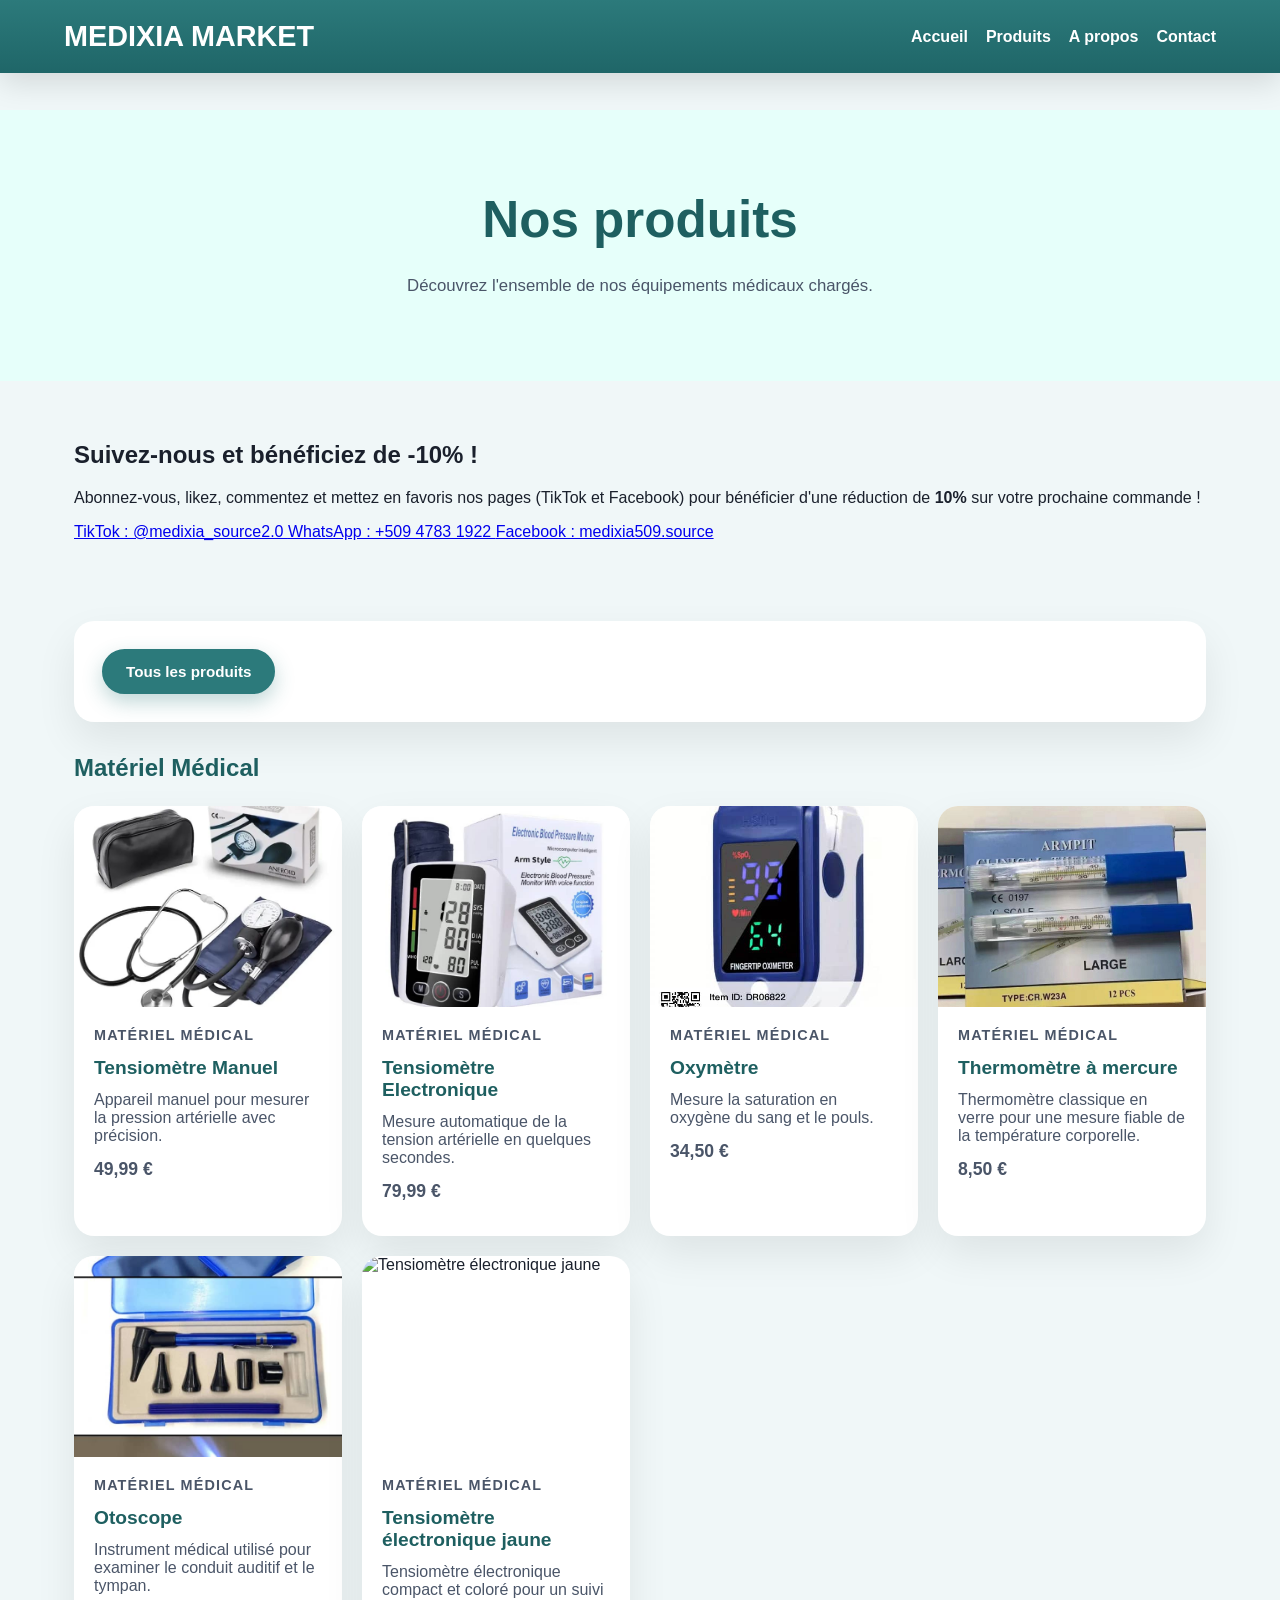
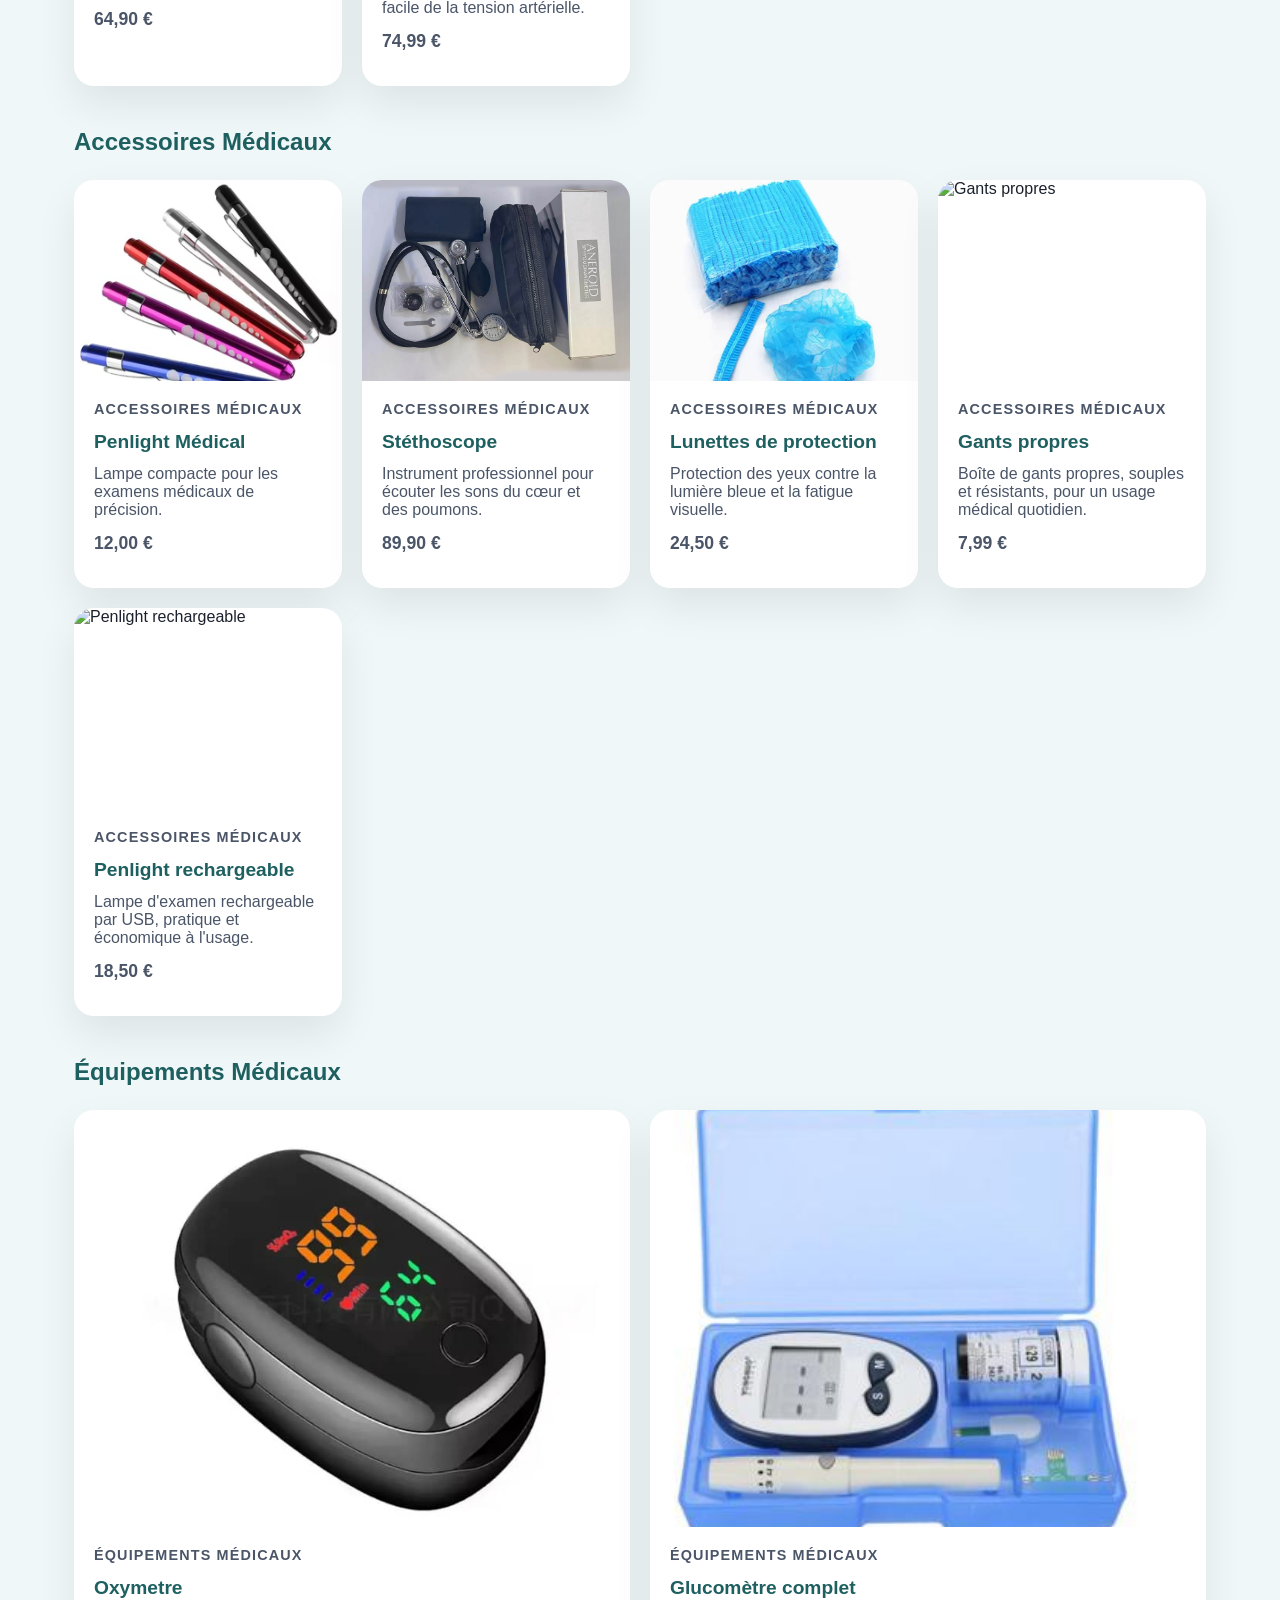
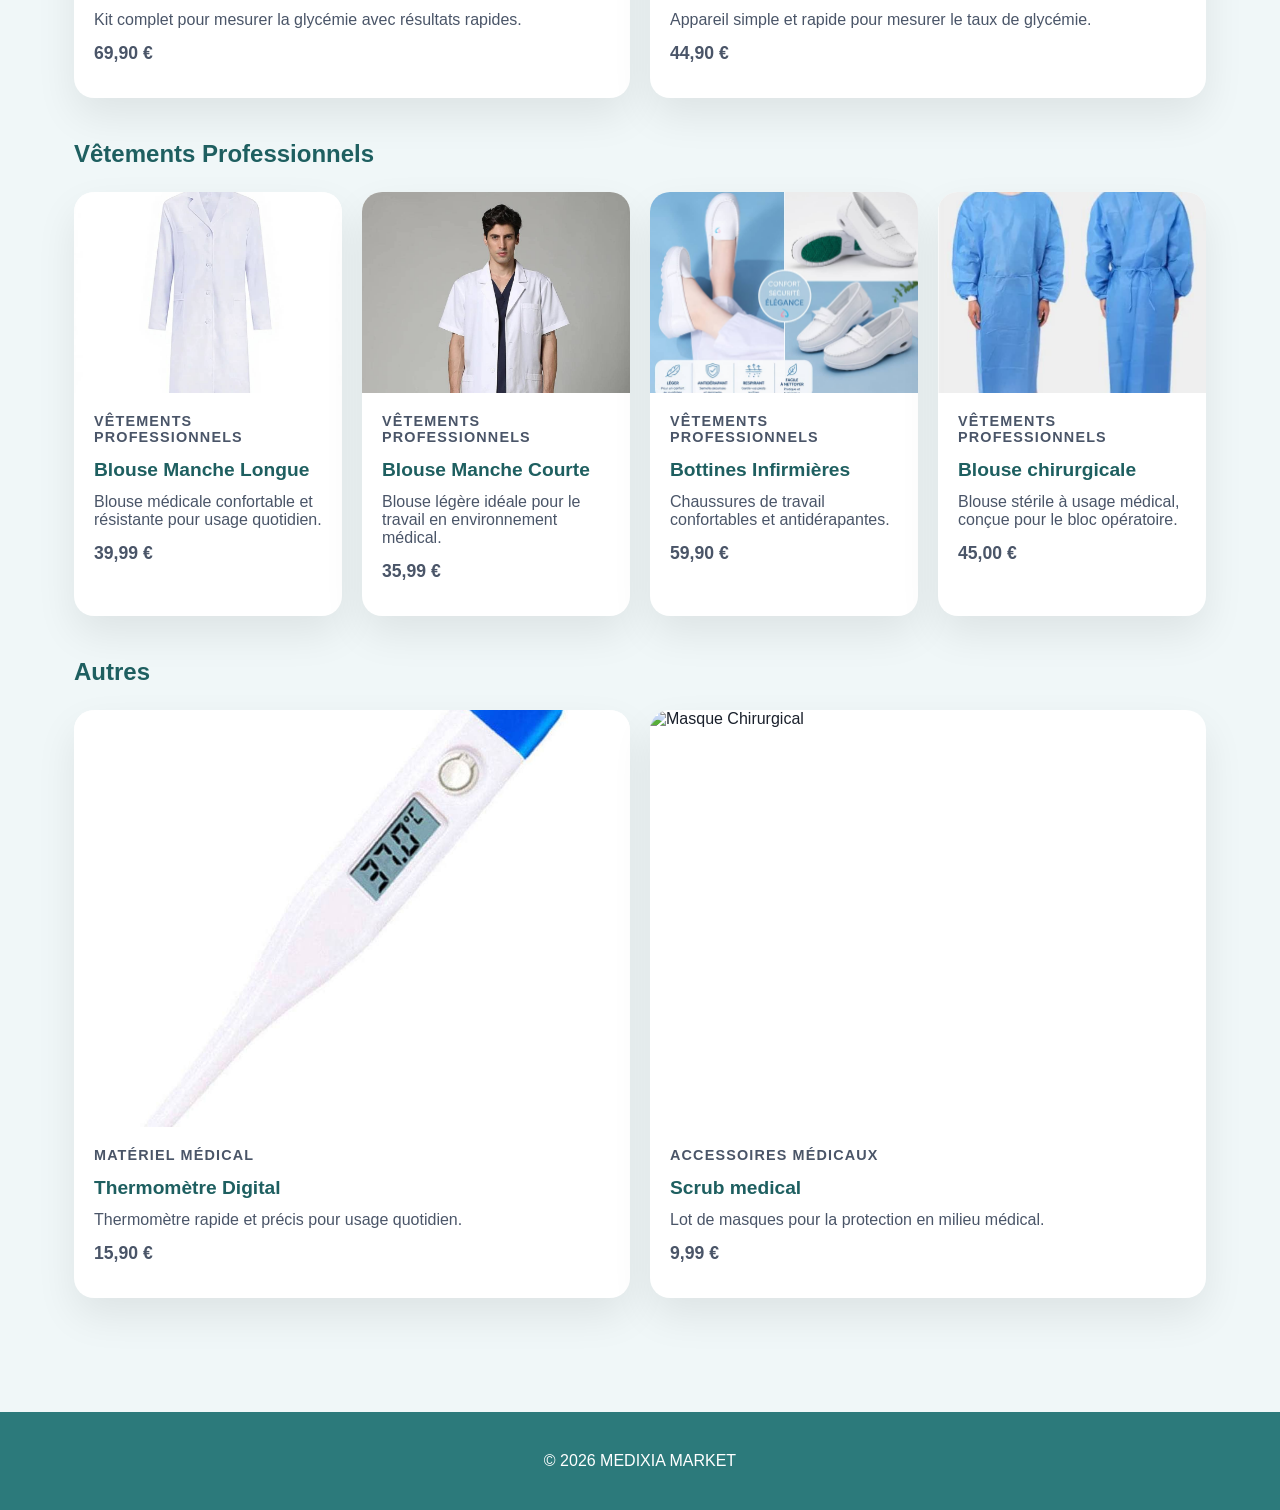
==== produits.html @ 41dcc606 "Update produits.html" ====
<!DOCTYPE html>
<html lang="fr">

<head>
    <meta charset="UTF-8">
    <meta name="viewport" content="width=device-width, initial-scale=1.0">
    <title>Produits - MEDIXIA MARKET</title>
    <meta name="description" content="Parcourez le catalogue de produits médicaux de MEDIXIA MARKET : équipements, accessoires et consommables pour professionnels de santé.">
    <meta name="keywords" content="produits médicaux, catalogue médical, équipement médical, accessoires médicaux, consommables médicaux">
    <meta name="author" content="MEDIXIA MARKET">
    <meta name="robots" content="index, follow">
    <link rel="stylesheet" href="style.css">
</head>

<body>
    <header>
        <div class="header-inner">
            <div>
                <h1>MEDIXIA MARKET</h1>
            </div>
            <button class="nav-toggle" aria-expanded="false" aria-label="Ouvrir le menu">☰</button>
            <nav class="nav-links">
                <a href="index.html">Accueil</a>
                <a href="produits.html">Produits</a>
                <a href="apropos.html">A propos</a>
                <a href="contact.html">Contact</a>
            </nav>
        </div>
    </header>

    <main>
        <section class="hero hero-small">
            <h1>Nos produits</h1>
            <p>Découvrez l'ensemble de nos équipements médicaux chargés.</p>
        </section>

        <!-- ===============================
             SECTION RÉSEAUX SOCIAUX / PROMO -10%
        =============================== -->
        <section class="container social-promo">
            <h2>Suivez-nous et bénéficiez de -10% !</h2>
            <p>
                Abonnez-vous, likez, commentez et mettez en favoris nos pages
                (TikTok et Facebook) pour bénéficier d'une réduction de <strong>10%</strong>
                sur votre prochaine commande !
            </p>
            <div class="social-links">
                <a href="https://www.tiktok.com/@medixia_source2.0" target="_blank" rel="noopener noreferrer">
                    TikTok : @medixia_source2.0
                </a>
                <a href="https://wa.me/50947831922" target="_blank" rel="noopener noreferrer">
                    WhatsApp : +509 4783 1922
                </a>
                <a href="https://www.facebook.com/medixia509.source" target="_blank" rel="noopener noreferrer">
                    Facebook : medixia509.source
                </a>
            </div>
        </section>

        <section class="container" id="catalogue">

            <div id="filter-container" class="filter-container">
                <div id="filter-buttons" class="filter-buttons">
                    <button class="filter-btn active" data-category="all">Tous les produits</button>
                </div>
            </div>

            <div id="products-container">

                <section class="product-section">
                    <h2>Matériel Médical</h2>
                    <div class="products">
                        <article class="card">
                            <img src="site0.jpg" alt="Tensiomètre Manuel">
                            <div class="product-meta">
                                <p class="category">Matériel Médical</p>
                                <h3>Tensiomètre Manuel</h3>
                                <p>Appareil manuel pour mesurer la pression artérielle avec précision.</p>
                                <p class="price">49,99 €</p>
                            </div>
                        </article>

                        <article class="card">
                            <img src="site10.jpg" alt="Tensiomètre Electronique">
                            <div class="product-meta">
                                <p class="category">Matériel Médical</p>
                                <h3>Tensiomètre Electronique</h3>
                                <p>Mesure automatique de la tension artérielle en quelques secondes.</p>
                                <p class="price">79,99 €</p>
                            </div>
                        </article>

                        <article class="card">
                            <img src="site2.jpg" alt="Oxymètre">
                            <div class="product-meta">
                                <p class="category">Matériel Médical</p>
                                <h3>Oxymètre</h3>
                                <p>Mesure la saturation en oxygène du sang et le pouls.</p>
                                <p class="price">34,50 €</p>
                            </div>
                        </article>

                        <article class="card">
                            <img src="sheriff2.jpg" alt="Thermomètre à mercure">
                            <div class="product-meta">
                                <p class="category">Matériel Médical</p>
                                <h3>Thermomètre à mercure</h3>
                                <p>Thermomètre classique en verre pour une mesure fiable de la température corporelle.</p>
                                <p class="price">8,50 €</p>
                            </div>
                        </article>

                        <article class="card">
                            <img src="site5.jpg" alt="Otoscope">
                            <div class="product-meta">
                                <p class="category">Matériel Médical</p>
                                <h3>Otoscope</h3>
                                <p>Instrument médical utilisé pour examiner le conduit auditif et le tympan.</p>
                                <p class="price">64,90 €</p>
                            </div>
                        </article>

                        <article class="card">
                            <img src="site27.jpg" alt="Tensiomètre électronique jaune">
                            <div class="product-meta">
                                <p class="category">Matériel Médical</p>
                                <h3>Tensiomètre électronique jaune</h3>
                                <p>Tensiomètre électronique compact et coloré pour un suivi facile de la tension artérielle.</p>
                                <p class="price">74,99 €</p>
                            </div>
                        </article>
                    </div>
                </section>

                <section class="product-section">
                    <h2>Accessoires Médicaux</h2>
                    <div class="products">
                        <article class="card">
                            <img src="site24.jpg" alt="Penlight Médical">
                            <div class="product-meta">
                                <p class="category">Accessoires Médicaux</p>
                                <h3>Penlight Médical</h3>
                                <p>Lampe compacte pour les examens médicaux de précision.</p>
                                <p class="price">12,00 €</p>
                            </div>
                        </article>

                        <article class="card">
                            <img src="site3.jpg" alt="Stéthoscope">
                            <div class="product-meta">
                                <p class="category">Accessoires Médicaux</p>
                                <h3>Stéthoscope</h3>
                                <p>Instrument professionnel pour écouter les sons du cœur et des poumons.</p>
                                <p class="price">89,90 €</p>
                            </div>
                        </article>

                        <article class="card">
                            <img src="site6.jpg" alt="Lunettes de protection">
                            <div class="product-meta">
                                <p class="category">Accessoires Médicaux</p>
                                <h3>Lunettes de protection</h3>
                                <p>Protection des yeux contre la lumière bleue et la fatigue visuelle.</p>
                                <p class="price">24,50 €</p>
                            </div>
                        </article>

                        <article class="card">
                            <img src="site28.jpg" alt="Gants propres">
                            <div class="product-meta">
                                <p class="category">Accessoires Médicaux</p>
                                <h3>Gants propres</h3>
                                <p>Boîte de gants propres, souples et résistants, pour un usage médical quotidien.</p>
                                <p class="price">7,99 €</p>
                            </div>
                        </article>

                        <article class="card">
                            <img src="site29.jpg" alt="Penlight rechargeable">
                            <div class="product-meta">
                                <p class="category">Accessoires Médicaux</p>
                                <h3>Penlight rechargeable</h3>
                                <p>Lampe d'examen rechargeable par USB, pratique et économique à l'usage.</p>
                                <p class="price">18,50 €</p>
                            </div>
                        </article>
                    </div>
                </section>

                <section class="product-section">
                    <h2>Équipements Médicaux</h2>
                    <div class="products">
                        <article class="card">
                            <img src="site12.jpg" alt="Glucomètre Complet">
                            <div class="product-meta">
                                <p class="category">Équipements Médicaux</p>
                                <h3>Oxymetre</h3>
                                <p>Kit complet pour mesurer la glycémie avec résultats rapides.</p>
                                <p class="price">69,90 €</p>
                            </div>
                        </article>

                        <article class="card">
                            <img src="site14.jpg" alt="Glucomètre">
                            <div class="product-meta">
                                <p class="category">Équipements Médicaux</p>
                                <h3>Glucomètre complet</h3>
                                <p>Appareil simple et rapide pour mesurer le taux de glycémie.</p>
                                <p class="price">44,90 €</p>
                            </div>
                        </article>
                    </div>
                </section>

                <section class="product-section">
                    <h2>Vêtements Professionnels</h2>
                    <div class="products">
                        <article class="card">
                            <img src="site19.jpg" alt="Blouse Manche Longue">
                            <div class="product-meta">
                                <p class="category">Vêtements Professionnels</p>
                                <h3>Blouse Manche Longue</h3>
                                <p>Blouse médicale confortable et résistante pour usage quotidien.</p>
                                <p class="price">39,99 €</p>
                            </div>
                        </article>

                        <article class="card">
                            <img src="site20.jpg" alt="Blouse Manche Courte">
                            <div class="product-meta">
                                <p class="category">Vêtements Professionnels</p>
                                <h3>Blouse Manche Courte</h3>
                                <p>Blouse légère idéale pour le travail en environnement médical.</p>
                                <p class="price">35,99 €</p>
                            </div>
                        </article>

                        <article class="card">
                            <img src="site21.jpg" alt="Bottines Infirmières">
                            <div class="product-meta">
                                <p class="category">Vêtements Professionnels</p>
                                <h3>Bottines Infirmières</h3>
                                <p>Chaussures de travail confortables et antidérapantes.</p>
                                <p class="price">59,90 €</p>
                            </div>
                        </article>

                        <article class="card">
                            <img src="site9.jpg" alt="Blouse chirurgicale">
                            <div class="product-meta">
                                <p class="category">Vêtements Professionnels</p>
                                <h3>Blouse chirurgicale</h3>
                                <p>Blouse stérile à usage médical, conçue pour le bloc opératoire.</p>
                                <p class="price">45,00 €</p>
                            </div>
                        </article>
                    </div>
                </section>

                <section class="product-section">
                    <h2>Autres</h2>
                    <div class="products">
                        <article class="card">
                            <img src="site22.jpg" alt="Thermomètre Digital">
                            <div class="product-meta">
                                <p class="category">Matériel Médical</p>
                                <h3>Thermomètre Digital</h3>
                                <p>Thermomètre rapide et précis pour usage quotidien.</p>
                                <p class="price">15,90 €</p>
                            </div>
                        </article>

                        <article class="card">
                            <img src="" alt="Masque Chirurgical">
                            <div class="product-meta">
                                <p class="category">Accessoires Médicaux</p>
                                <h3>Scrub medical</h3>
                                <p>Lot de masques pour la protection en milieu médical.</p>
                                <p class="price">9,99 €</p>
                            </div>
                        </article>
                    </div>
                </section>

            </div>
        </section>
    </main>

    <footer>
        <p>© 2026 MEDIXIA MARKET</p>
    </footer>

    <script>
        document.addEventListener("DOMContentLoaded", function () {

            // ===============================
            // EFFET D'APPARITION AU SCROLL
            // ===============================
            function appearOnScroll() {
                const sections = document.querySelectorAll("section, .container");
                const windowBottom = window.innerHeight + window.scrollY;
                sections.forEach(sec => {
                    sec.style.opacity = 0;
                    sec.style.transition = "opacity 1s ease-out, transform 1s ease-out";
                    sec.style.transform = "translateY(30px)";
                    if (windowBottom > sec.offsetTop + 50) {
                        sec.style.opacity = 1;
                        sec.style.transform = "translateY(0)";
                    }
                });
            }
            window.addEventListener("scroll", appearOnScroll);
            appearOnScroll();

            // ===============================
            // MENU MOBILE
            // ===============================
            const navToggle = document.querySelector(".nav-toggle");
            const navLinks = document.querySelector(".nav-links");
            if (navToggle && navLinks) {
                navToggle.addEventListener("click", function () {
                    const isOpen = navLinks.classList.toggle("open");
                    navToggle.setAttribute("aria-expanded", isOpen.toString());
                });

                navLinks.querySelectorAll("a").forEach(link => {
                    link.addEventListener("click", () => {
                        navLinks.classList.remove("open");
                        navToggle.setAttribute("aria-expanded", "false");
                    });
                });
            }

            // ===============================
            // ANIMATION DES CARTES
            // ===============================
            document.querySelectorAll(".card").forEach(card => {
                card.style.transition = "transform 0.3s, box-shadow 0.3s";
                card.addEventListener("mouseover", () => {
                    card.style.transform = "scale(1.07)";
                    card.style.boxShadow = "0 8px 20px rgba(0,0,0,0.3)";
                });
                card.addEventListener("mouseout", () => {
                    card.style.transform = "scale(1)";
                    card.style.boxShadow = "0 2px 8px rgba(0,0,0,0.1)";
                });
            });

            // ===============================
            // BOUTON HAUT DE PAGE
            // ===============================
            const btnTop = document.createElement("button");
            btnTop.className = "back-to-top";
            btnTop.setAttribute("aria-label", "Remonter en haut");
            btnTop.innerHTML = "↑";
            document.body.appendChild(btnTop);

            window.addEventListener("scroll", () => {
                btnTop.classList.toggle("show", window.scrollY > 200);
            });

            btnTop.addEventListener("click", () => {
                window.scrollTo({ top: 0, behavior: "smooth" });
            });
        });
    </script>
</body>

</html>
---- style.css ----
﻿:root {
    --bg: #f0f7f8;
    --surface: #ffffff;
    --primary: #2c7a7b;
    --primary-dark: #1e5f60;
    --accent: #38b2ac;
    --text: #1a202c;
    --muted: #4a5568;
    --radius: 20px;
    --shadow: 0 18px 40px rgba(0, 0, 0, 0.08);
}

* {
    box-sizing: border-box;
}

html {
    scroll-behavior: smooth;
}

body {
    margin: 0;
    font-family: Inter, "Segoe UI", sans-serif;
    background: var(--bg);
    color: var(--text);
}

header {
    position: fixed;
    top: 0;
    left: 0;
    right: 0;
    z-index: 1000;
    background: linear-gradient(180deg, var(--primary), #1f6668);
    color: white;
    box-shadow: 0 10px 30px rgba(0, 0, 0, 0.12);
}

body {
    margin: 0;
    font-family: Inter, "Segoe UI", sans-serif;
    background: var(--bg);
    color: var(--text);
    padding-top: 110px;
}

.header-inner {
    max-width: 1200px;
    margin: 0 auto;
    padding: 20px 24px;
    display: flex;
    align-items: center;
    justify-content: space-between;
    gap: 20px;
    flex-wrap: wrap;
    position: relative;
}

header h1 {
    margin: 0;
    font-size: 1.8rem;
}

.site-tagline {
    margin: 8px 0 0;
    font-size: 0.95rem;
    color: rgba(255, 255, 255, 0.85);
}

.nav-toggle {
    display: none;
    background: rgba(255, 255, 255, 0.16);
    border: 1px solid rgba(255, 255, 255, 0.4);
    color: white;
    padding: 10px 14px;
    border-radius: 12px;
    cursor: pointer;
    font-size: 1rem;
}

.nav-links {
    display: flex;
    gap: 18px;
    align-items: center;
    flex-wrap: wrap;
}

.nav-links a {
    color: white;
    text-decoration: none;
    font-weight: 600;
    transition: color 0.3s, transform 0.2s;
}

.nav-links a:hover {
    color: #a7f3d0;
    transform: scale(1.04);
}

.hero,
.hero-small {
    background: #e6fffa;
    padding: 80px 24px;
    text-align: center;
}

.hero h1,
.hero-small h1 {
    margin: 0;
    font-size: clamp(2rem, 4vw, 3.5rem);
    color: var(--primary-dark);
}

.hero p,
.hero-small p {
    max-width: 760px;
    margin: 22px auto 0;
    color: var(--muted);
    font-size: 1.05rem;
    line-height: 1.8;
}

.btn,
.btn-submit {
    display: inline-block;
    margin-top: 24px;
    padding: 14px 30px;
    background: var(--accent);
    color: white;
    text-decoration: none;
    border-radius: 999px;
    font-weight: 700;
    transition: background 0.3s, transform 0.2s;
    border: none;
    cursor: pointer;
}

.btn:hover,
.btn-submit:hover {
    background: #319795;
    transform: translateY(-1px);
}

.container {
    padding: 40px 24px;
    max-width: 1180px;
    margin: 0 auto;
}

.features,
.info-grid,
.about-grid,
.contact-grid {
    display: grid;
    gap: 24px;
}

.features,
.info-grid,
.about-grid {
    grid-template-columns: repeat(auto-fit, minmax(240px, 1fr));
}

.contact-grid {
    grid-template-columns: 1.2fr 1fr;
}

.feature,
.info-card,
.about-card,
.contact-info,
form {
    background: var(--surface);
    border-radius: var(--radius);
    padding: 28px;
    box-shadow: var(--shadow);
}

.feature h2,
.info-card h2,
.about-card h3,
.contact-info h2 {
    margin-top: 0;
    color: var(--primary-dark);
}

.feature p,
.info-card p,
.about-card p,
.contact-info p {
    color: var(--muted);
    line-height: 1.8;
}

.products {
    display: grid;
    grid-template-columns: repeat(auto-fit, minmax(240px, 1fr));
    gap: 20px;
}

.card {
    background: var(--surface);
    border-radius: var(--radius);
    overflow: hidden;
    box-shadow: var(--shadow);
    transition: transform 0.25s ease, box-shadow 0.25s ease;
    display: flex;
    flex-direction: column;
}

.card:hover {
    transform: translateY(-4px);
    box-shadow: 0 20px 45px rgba(0, 0, 0, 0.12);
}

.card img {
    width: 100%;
    aspect-ratio: 4 / 3;
    object-fit: cover;
}

.product-meta {
    padding: 20px;
    display: flex;
    flex-direction: column;
}

.category {
    font-size: 0.9rem;
    font-weight: 700;
    text-transform: uppercase;
    letter-spacing: 0.08em;
    color: var(--accent);
    margin-bottom: 10px;
}

.product-meta h3 {
    margin: 0 0 12px;
    color: var(--primary-dark);
    font-size: 1.2rem;
}

.product-meta p {
    margin: 0 0 14px;
    color: var(--muted);
}

.price {
    margin-top: auto;
    color: #1f5f67;
    font-weight: 800;
    font-size: 1.1rem;
}

.product-section {
    margin-bottom: 42px;
}

.product-section h2 {
    margin-bottom: 24px;
    color: var(--primary-dark);
}

.filter-container {
    background: var(--surface);
    border-radius: var(--radius);
    padding: 28px;
    margin-bottom: 32px;
    box-shadow: var(--shadow);
}

.filter-container h2 {
    margin: 0 0 20px;
    color: var(--primary-dark);
    font-size: 1.2rem;
}

.filter-buttons {
    display: flex;
    gap: 12px;
    flex-wrap: wrap;
}

.filter-btn {
    padding: 12px 22px;
    background: #f0f7f8;
    color: var(--primary);
    border: 2px solid var(--primary);
    border-radius: 999px;
    font-weight: 600;
    cursor: pointer;
    transition: all 0.3s ease;
    font-size: 0.95rem;
}

.filter-btn:hover {
    background: var(--primary);
    color: white;
    transform: translateY(-2px);
    box-shadow: 0 6px 12px rgba(44, 122, 123, 0.2);
}

.filter-btn.active {
    background: var(--primary);
    color: white;
    box-shadow: 0 8px 20px rgba(44, 122, 123, 0.3);
}

.no-results {
    text-align: center;
    color: var(--muted);
    font-weight: 700;
    padding: 40px 20px;
    font-size: 1.1rem;
}

footer {
    background: var(--primary);
    color: white;
    text-align: center;
    padding: 24px 24px;
    margin-top: 32px;
}

label {
    display: block;
    margin-top: 18px;
    font-weight: 700;
    color: var(--text);
}

input,
textarea {
    width: 100%;
    padding: 14px 16px;
    margin-top: 8px;
    border: 1px solid #cbd5e0;
    border-radius: 14px;
    background: #fff;
    font: inherit;
    resize: vertical;
}

input:focus,
textarea:focus {
    border-color: var(--accent);
    box-shadow: 0 0 0 4px rgba(56, 178, 172, 0.14);
    outline: none;
}

.loading,
.error {
    text-align: center;
    color: var(--muted);
    font-weight: 700;
}

.back-to-top {
    position: fixed;
    bottom: 24px;
    right: 24px;
    width: 52px;
    height: 52px;
    border: none;
    border-radius: 50%;
    background: var(--accent);
    color: white;
    font-size: 1.4rem;
    cursor: pointer;
    box-shadow: 0 18px 32px rgba(0, 0, 0, 0.2);
    opacity: 0;
    pointer-events: none;
    transform: translateY(12px);
    transition: opacity 0.25s ease, transform 0.25s ease, background 0.25s ease;
    display: grid;
    place-items: center;
    z-index: 1100;
}

.back-to-top.show {
    opacity: 1;
    pointer-events: auto;
    transform: translateY(0);
}

.back-to-top:hover {
    background: #319795;
    transform: translateY(-2px);
}

@media (max-width: 900px) {
    .header-inner {
        padding: 20px 18px;
    }

    .hero,
    .hero-small {
        padding: 60px 18px;
    }

    .container {
        padding: 32px 18px;
    }

    .contact-grid {
        grid-template-columns: 1fr;
    }
}

@media (max-width: 720px) {
    .nav-toggle {
        display: flex;
    }

    .nav-links {
        position: absolute;
        top: 100%;
        left: 0;
        width: 100%;
        background: var(--primary);
        flex-direction: column;
        align-items: flex-start;
        gap: 0;
        overflow: hidden;
        max-height: 0;
        transition: max-height 0.3s ease;
    }

    .nav-links.open {
        max-height: 260px;
    }

    .nav-links a {
        width: 100%;
        padding: 14px 20px;
        border-top: 1px solid rgba(255, 255, 255, 0.12);
    }

    .products {
        grid-template-columns: repeat(auto-fit, minmax(220px, 1fr));
    }

    .filter-buttons {
        gap: 10px;
    }

    .filter-btn {
        padding: 10px 18px;
        font-size: 0.9rem;
    }
}

@media (max-width: 520px) {
    header h1 {
        font-size: 1.5rem;
    }

    .hero h1,
    .hero-small h1 {
        font-size: 2rem;
    }

    .hero p,
    .hero-small p {
        font-size: 1rem;
    }

    .header-inner {
        padding: 18px 16px;
    }

    .container {
        padding: 24px 16px;
    }

    .nav-links.open {
        max-height: 320px;
    }
}
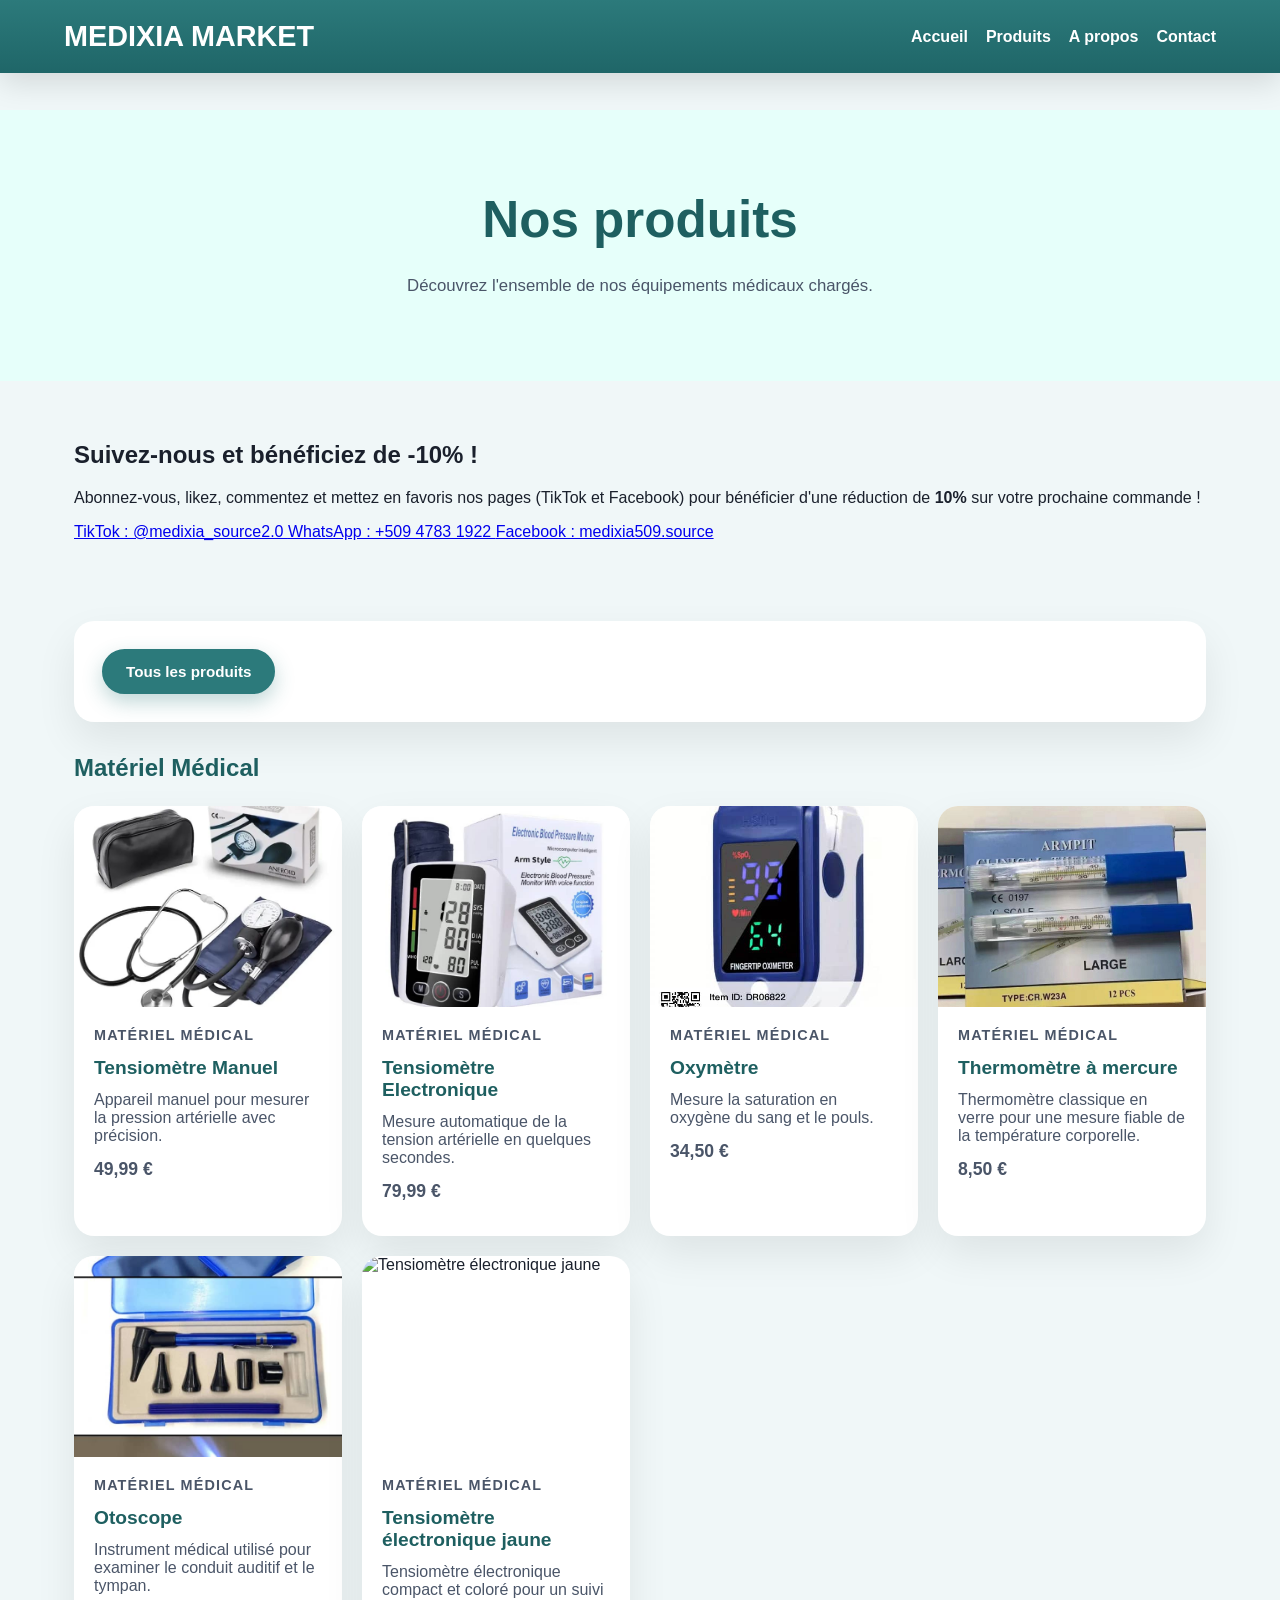
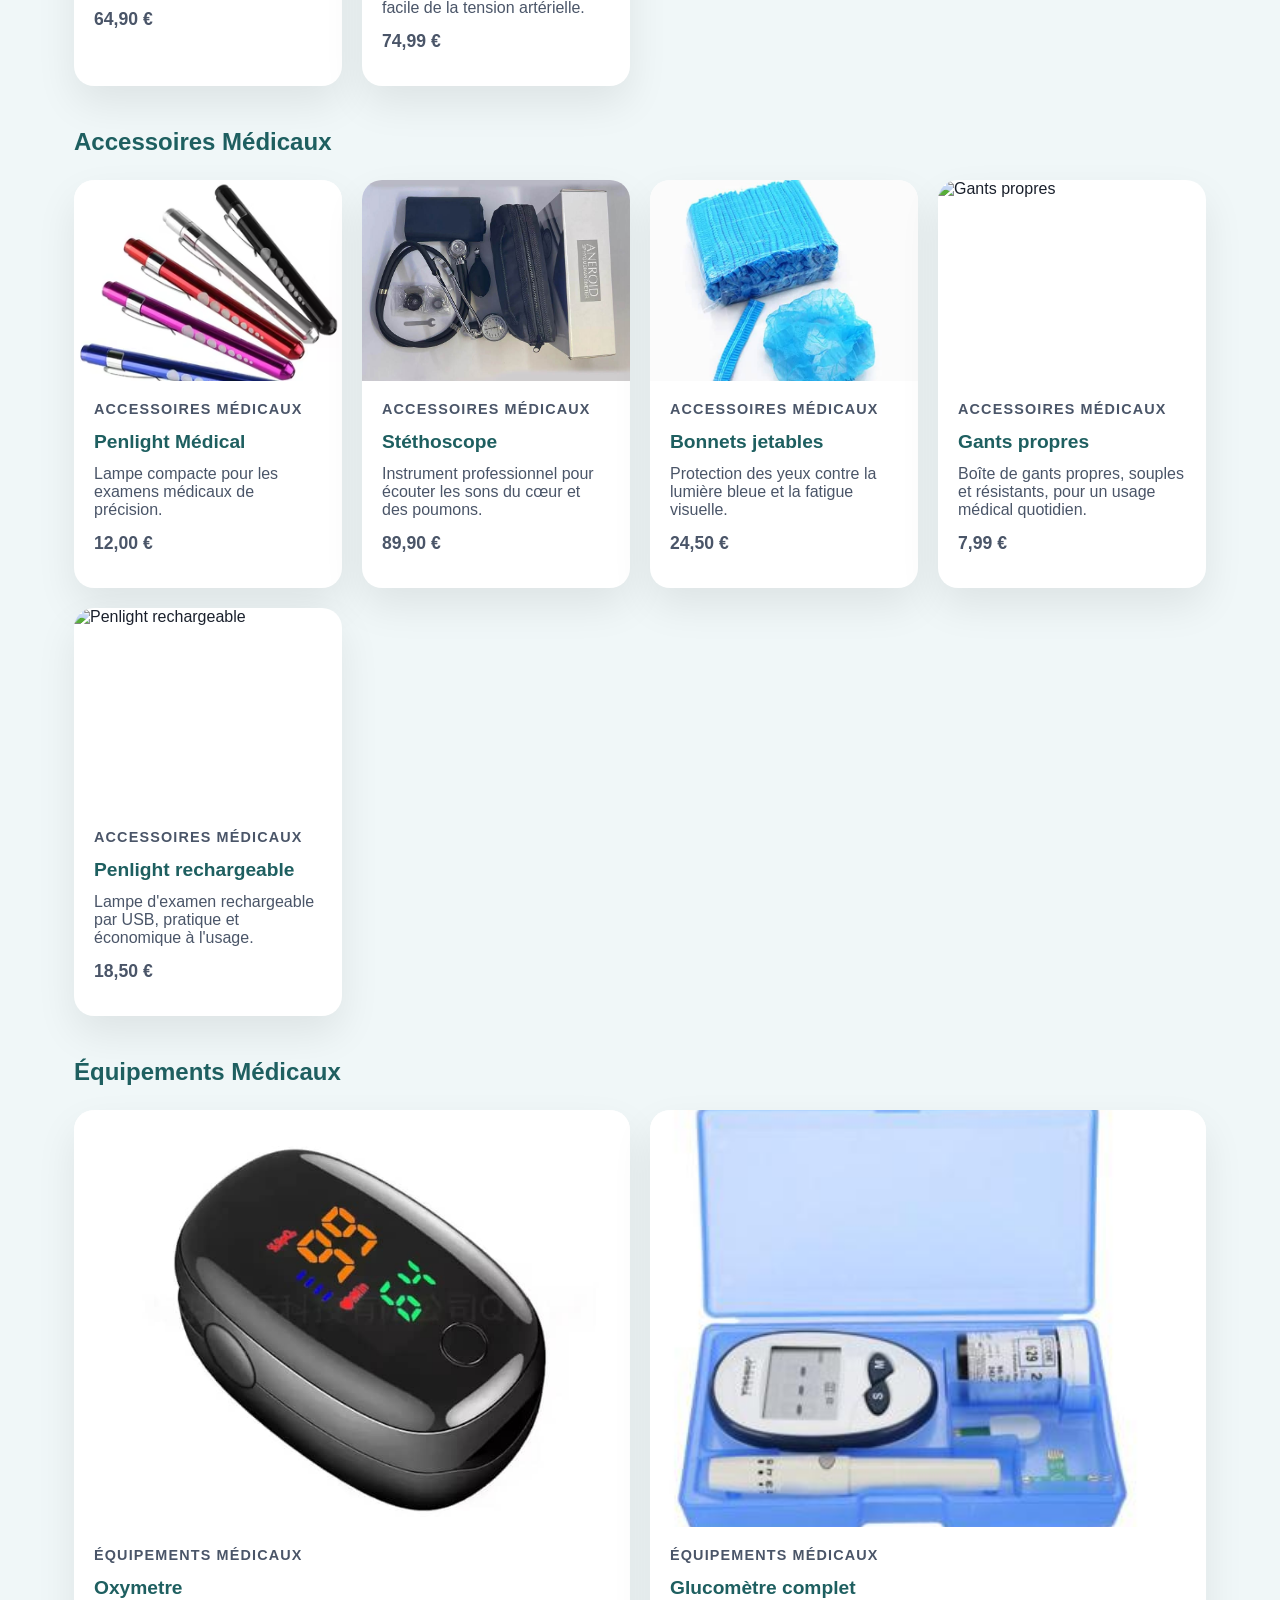
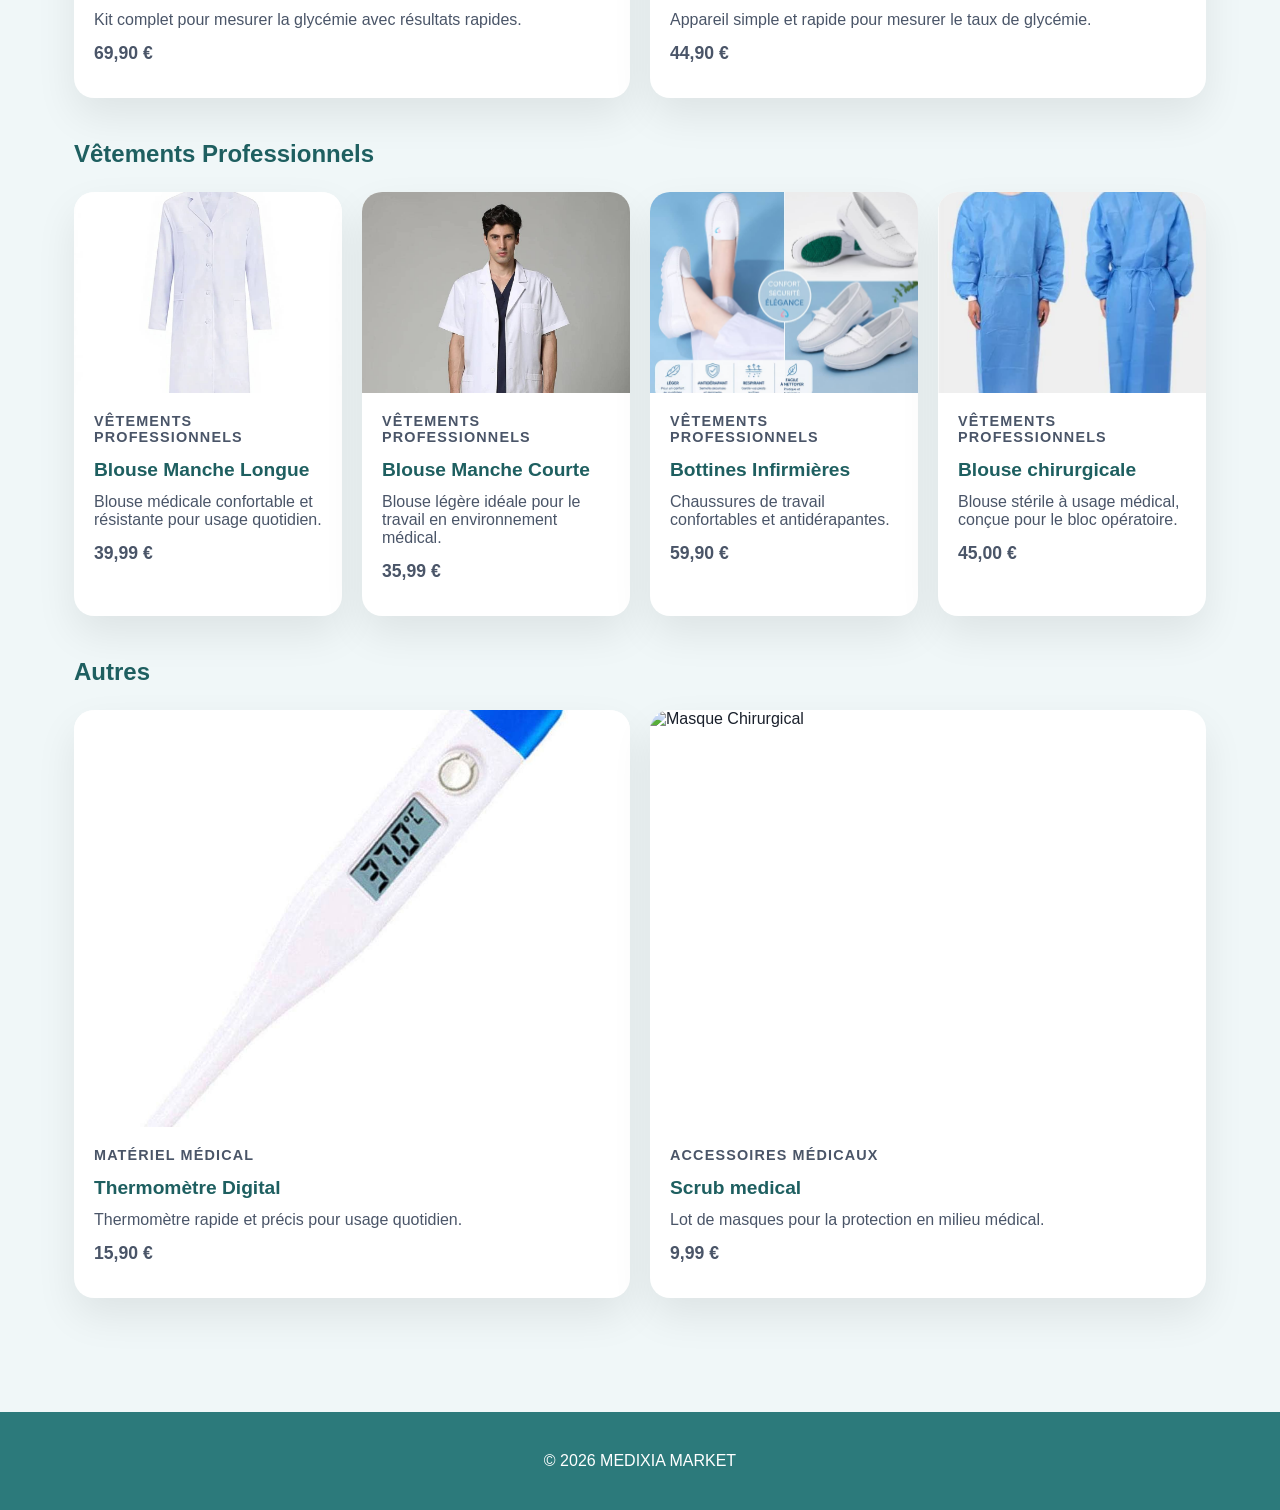
==== commit 369a58f6: "Change product name from 'Lunettes de protection' to 'Bonnets jetables'" ====
--- a/produits.html
+++ b/produits.html
@@ -159,7 +159,7 @@
                             <img src="site6.jpg" alt="Lunettes de protection">
                             <div class="product-meta">
                                 <p class="category">Accessoires Médicaux</p>
-                                <h3>Lunettes de protection</h3>
+                                <h3>Bonnets jetables</h3>
                                 <p>Protection des yeux contre la lumière bleue et la fatigue visuelle.</p>
                                 <p class="price">24,50 €</p>
                             </div>
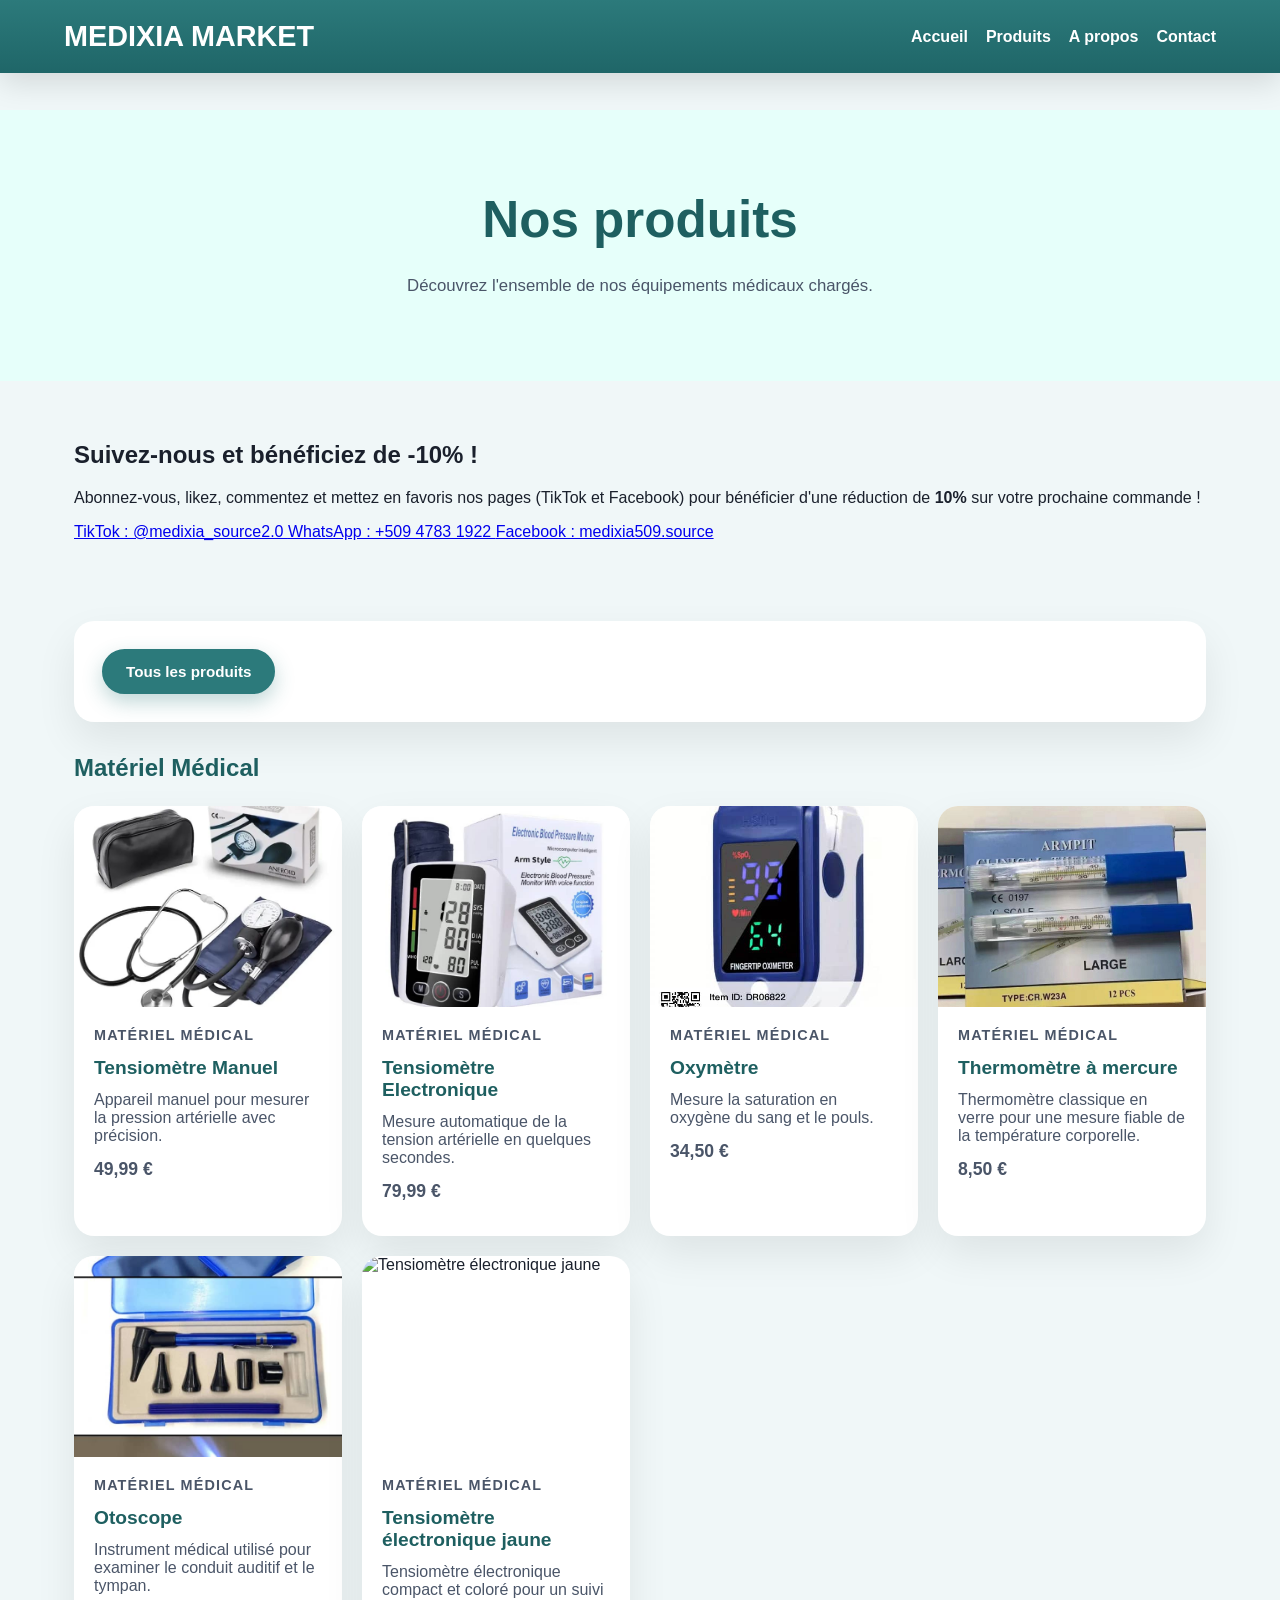
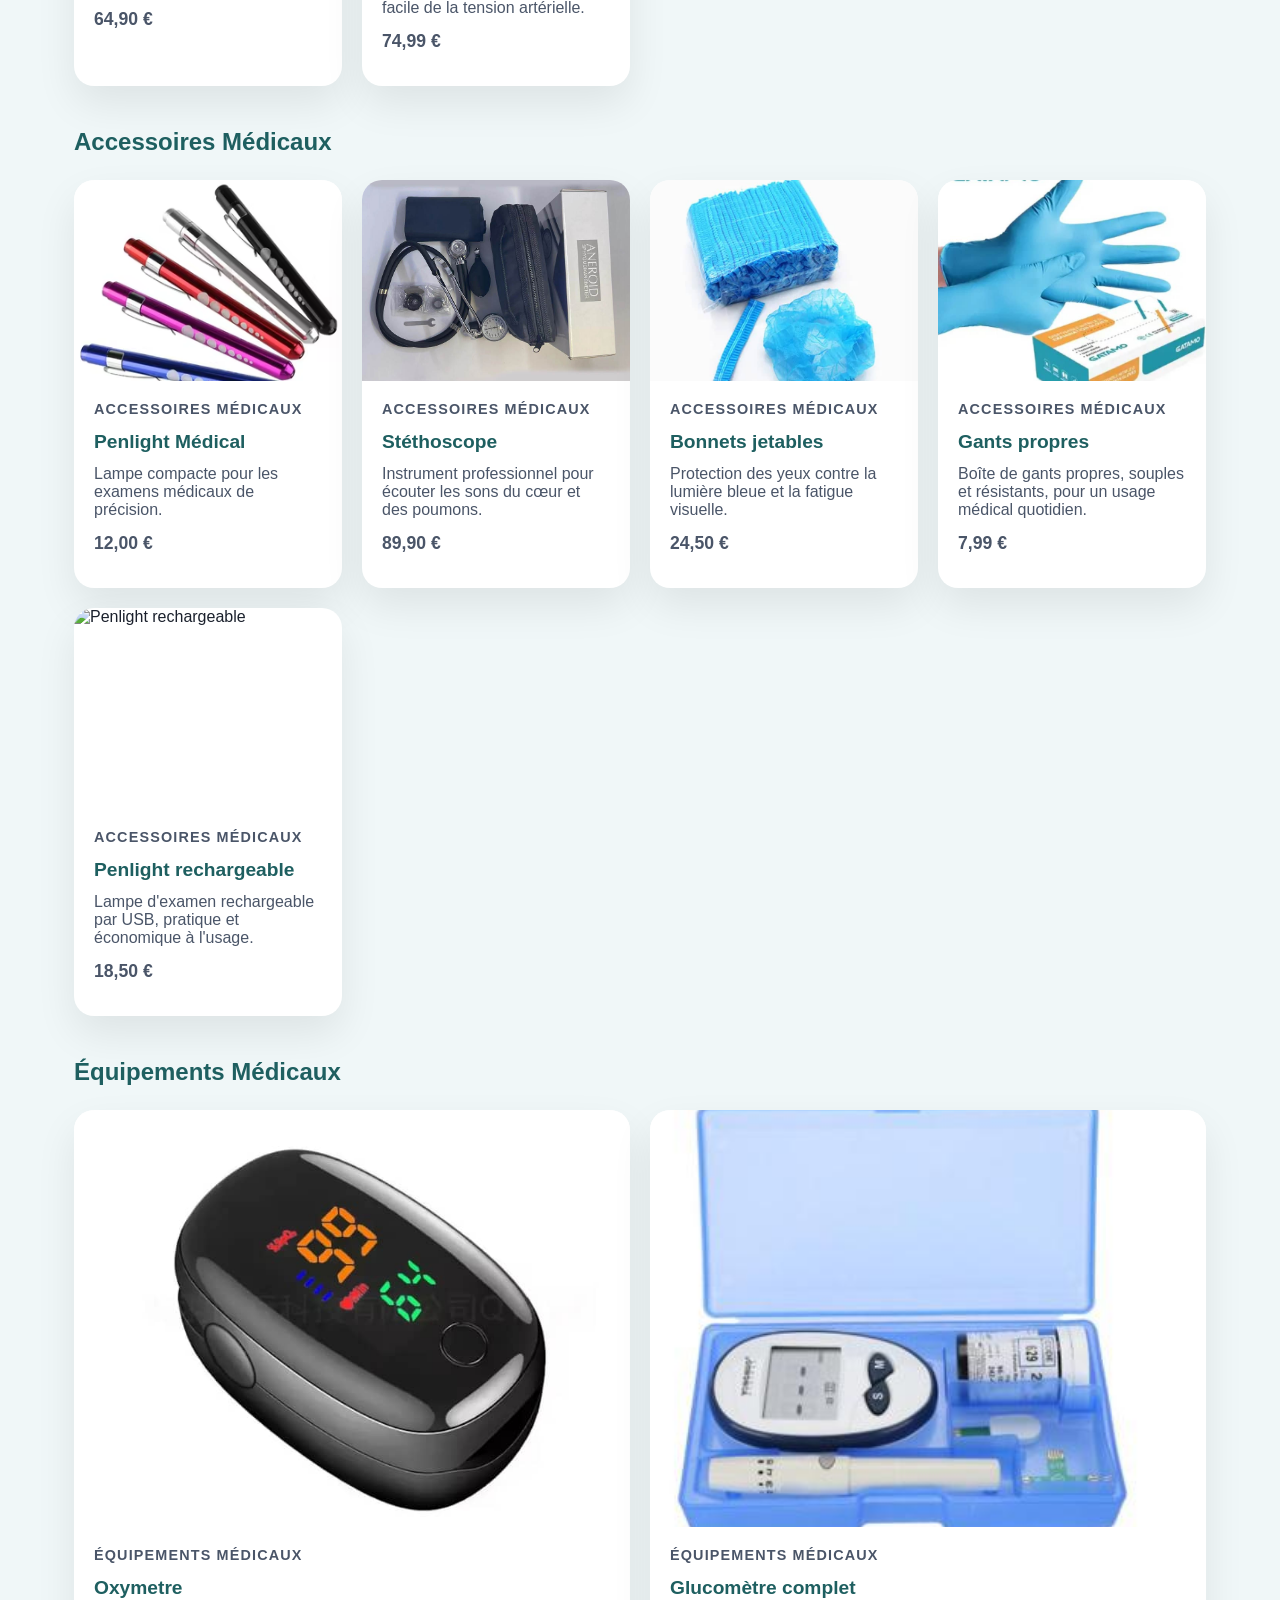
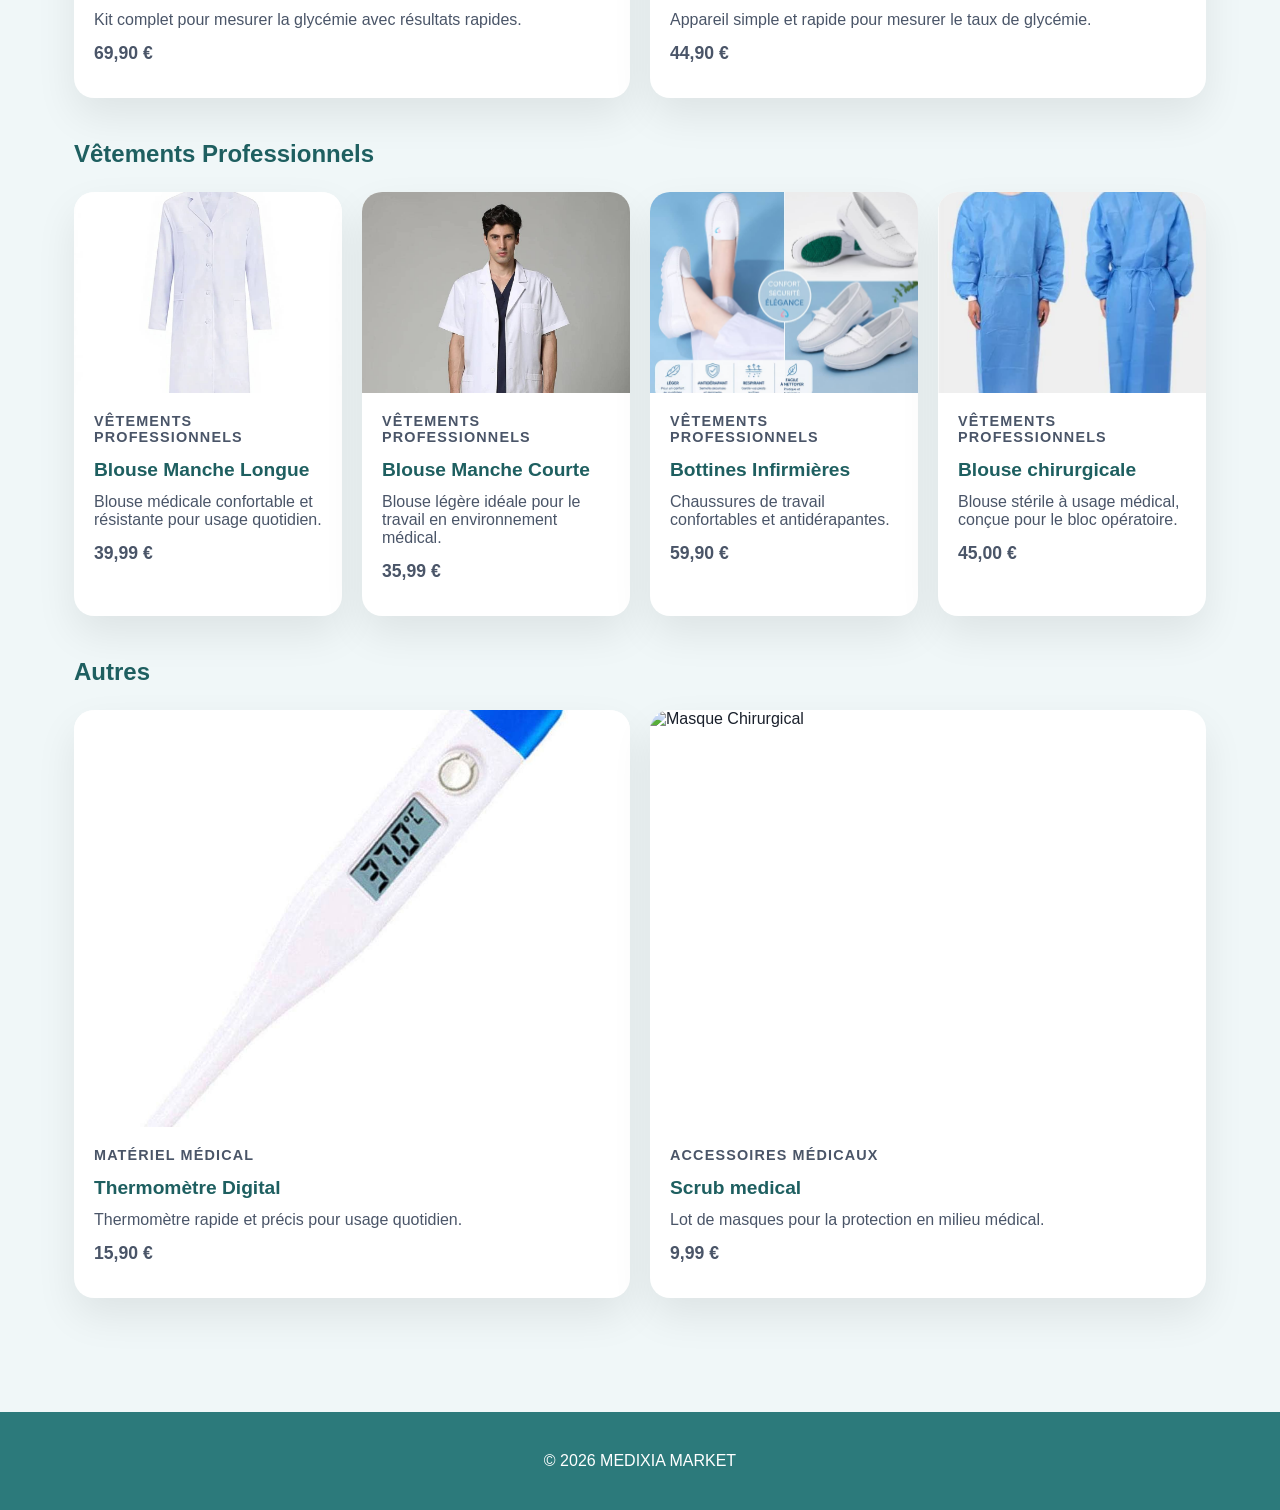
==== commit 62ba769e: "Update image source for Gants propres" ====
--- a/produits.html
+++ b/produits.html
@@ -166,7 +166,7 @@
                         </article>
 
                         <article class="card">
-                            <img src="site28.jpg" alt="Gants propres">
+                            <img src="site1.jpg" alt="Gants propres">
                             <div class="product-meta">
                                 <p class="category">Accessoires Médicaux</p>
                                 <h3>Gants propres</h3>
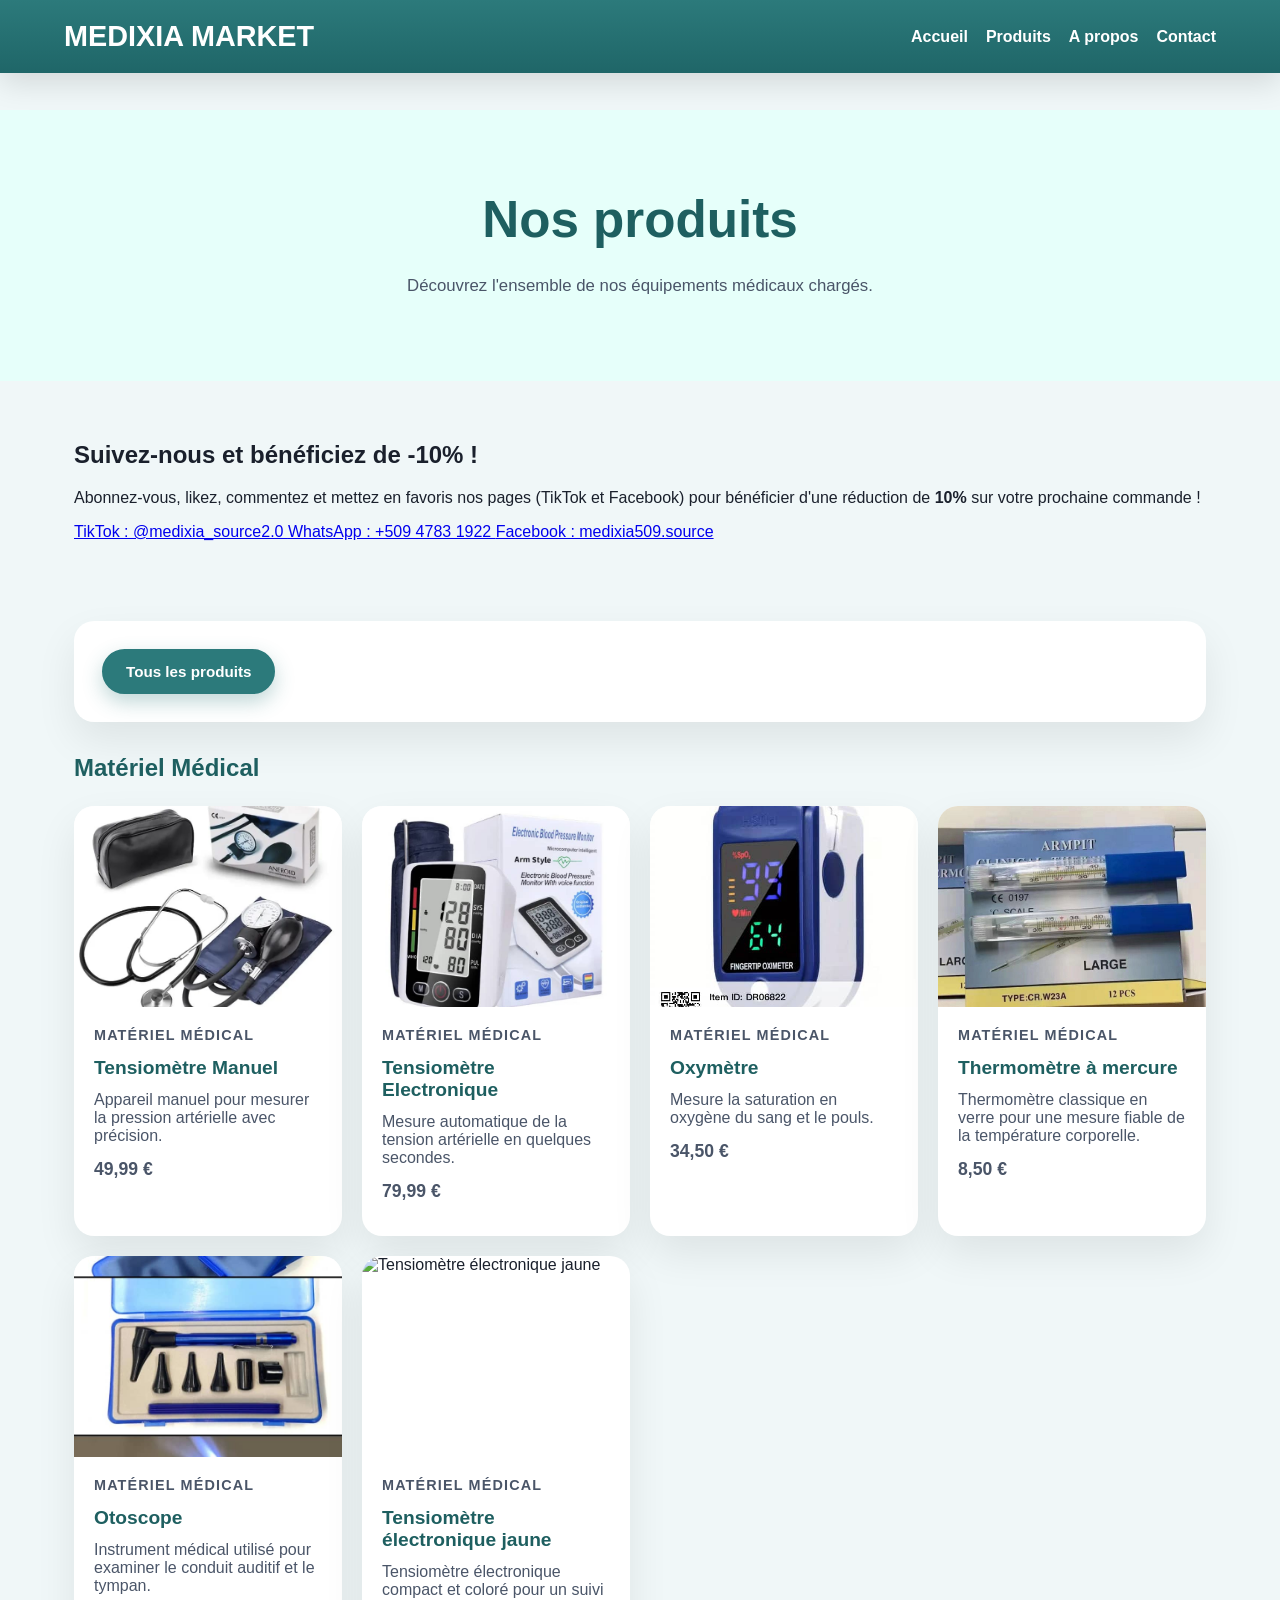
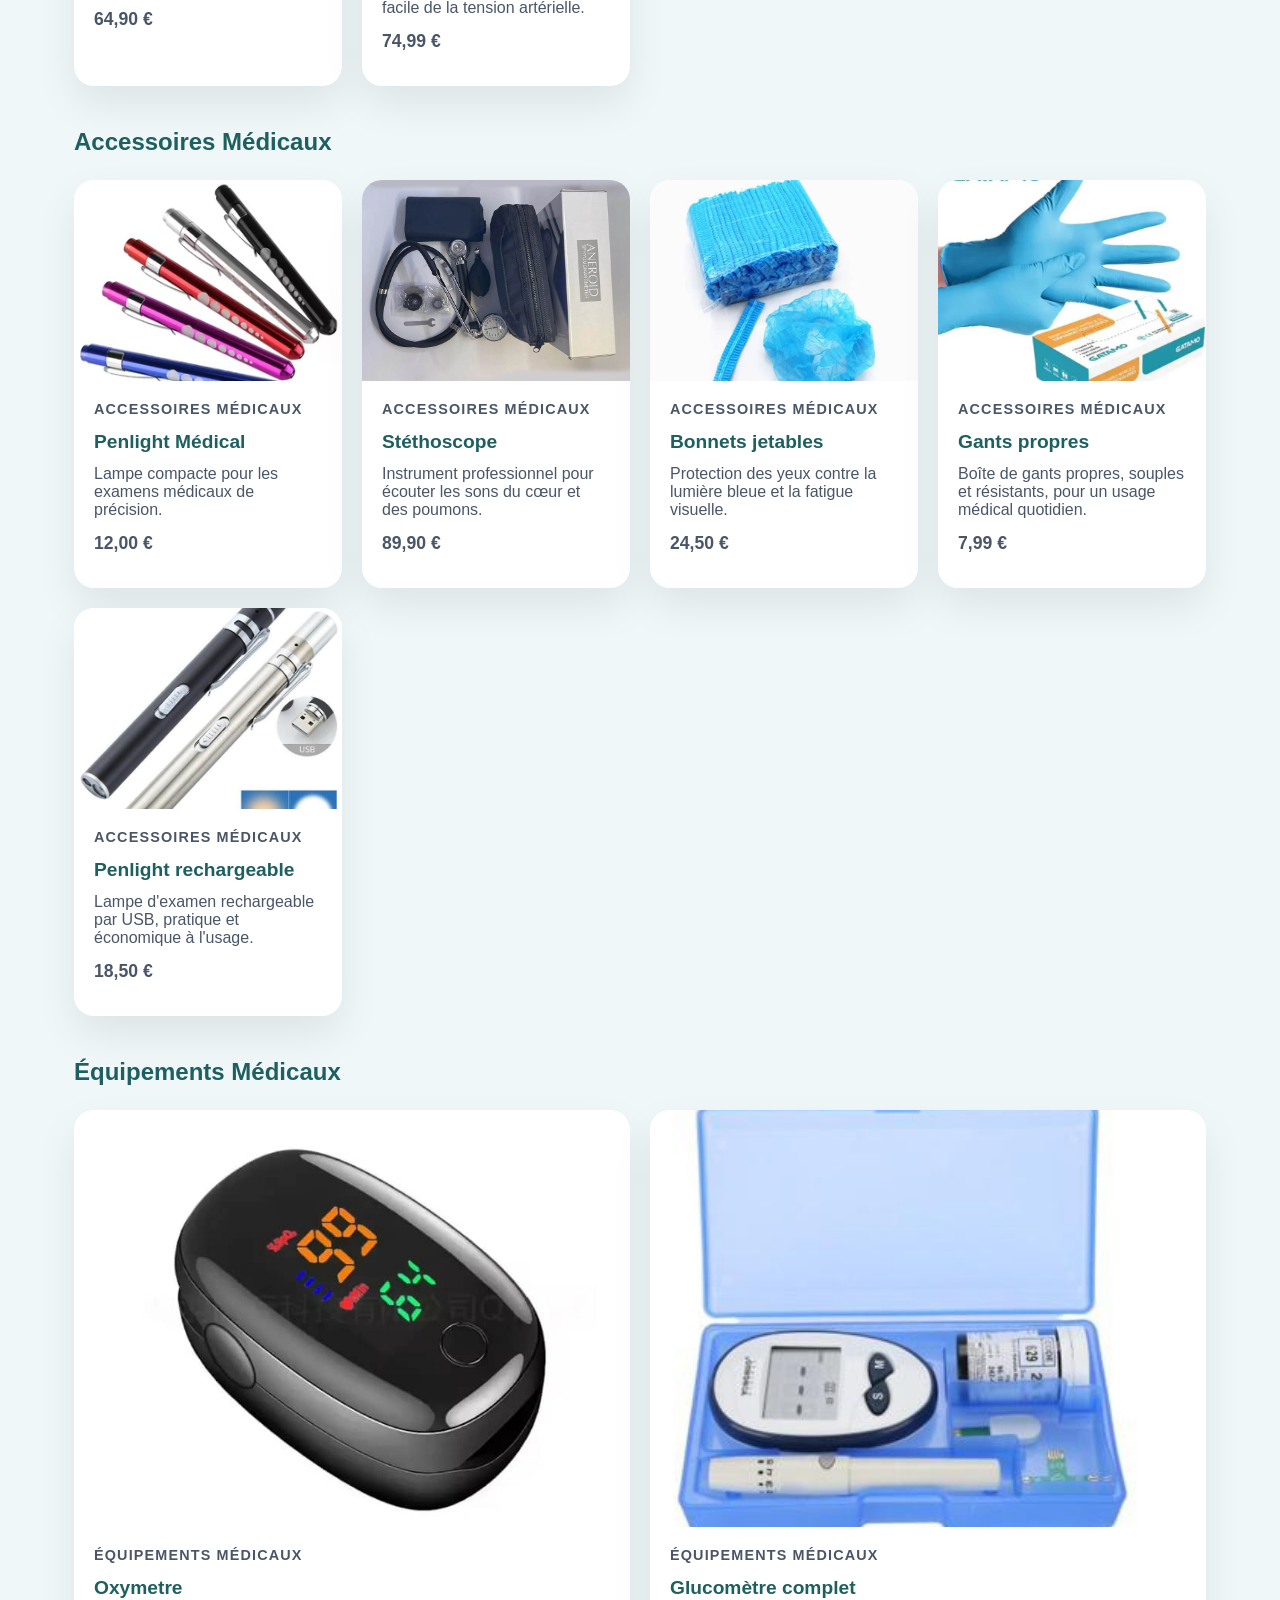
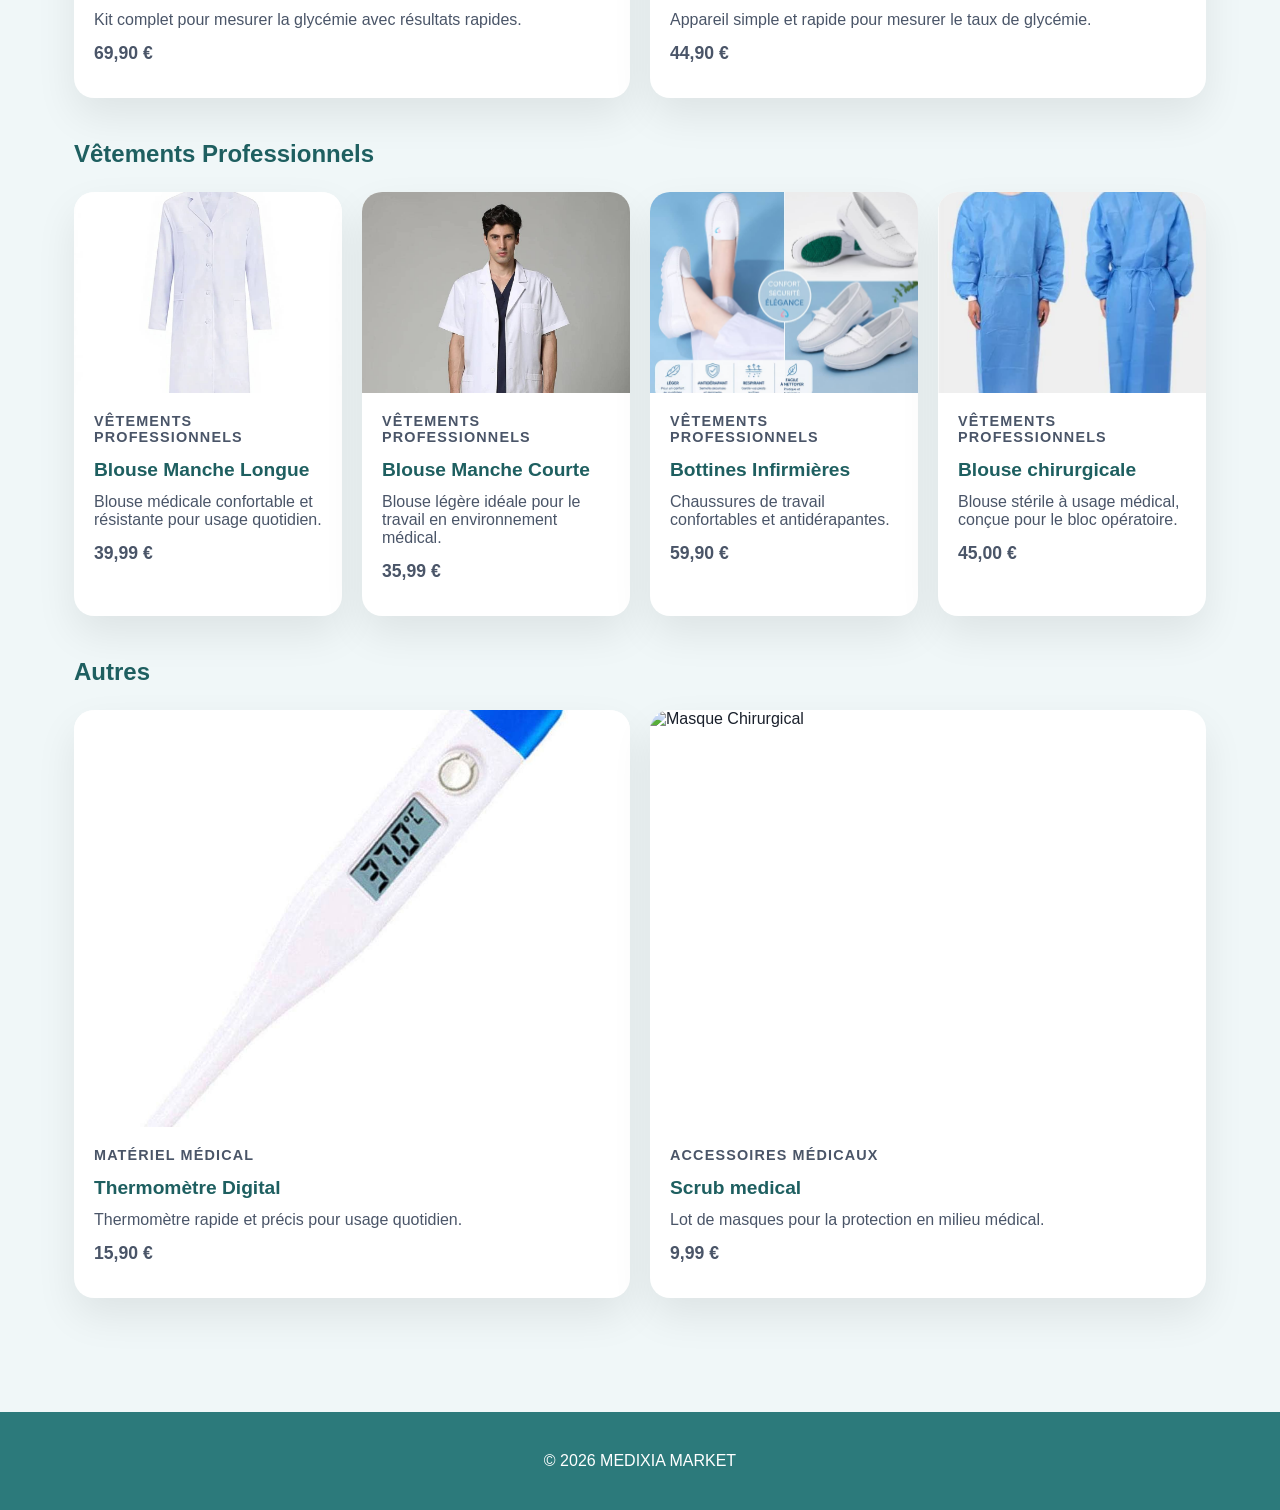
==== commit c1dc9dff: "Update product image in produits.html" ====
--- a/produits.html
+++ b/produits.html
@@ -176,7 +176,7 @@
                         </article>
 
                         <article class="card">
-                            <img src="site29.jpg" alt="Penlight rechargeable">
+                            <img src="sheriff1.jpg" alt="Penlight rechargeable">
                             <div class="product-meta">
                                 <p class="category">Accessoires Médicaux</p>
                                 <h3>Penlight rechargeable</h3>
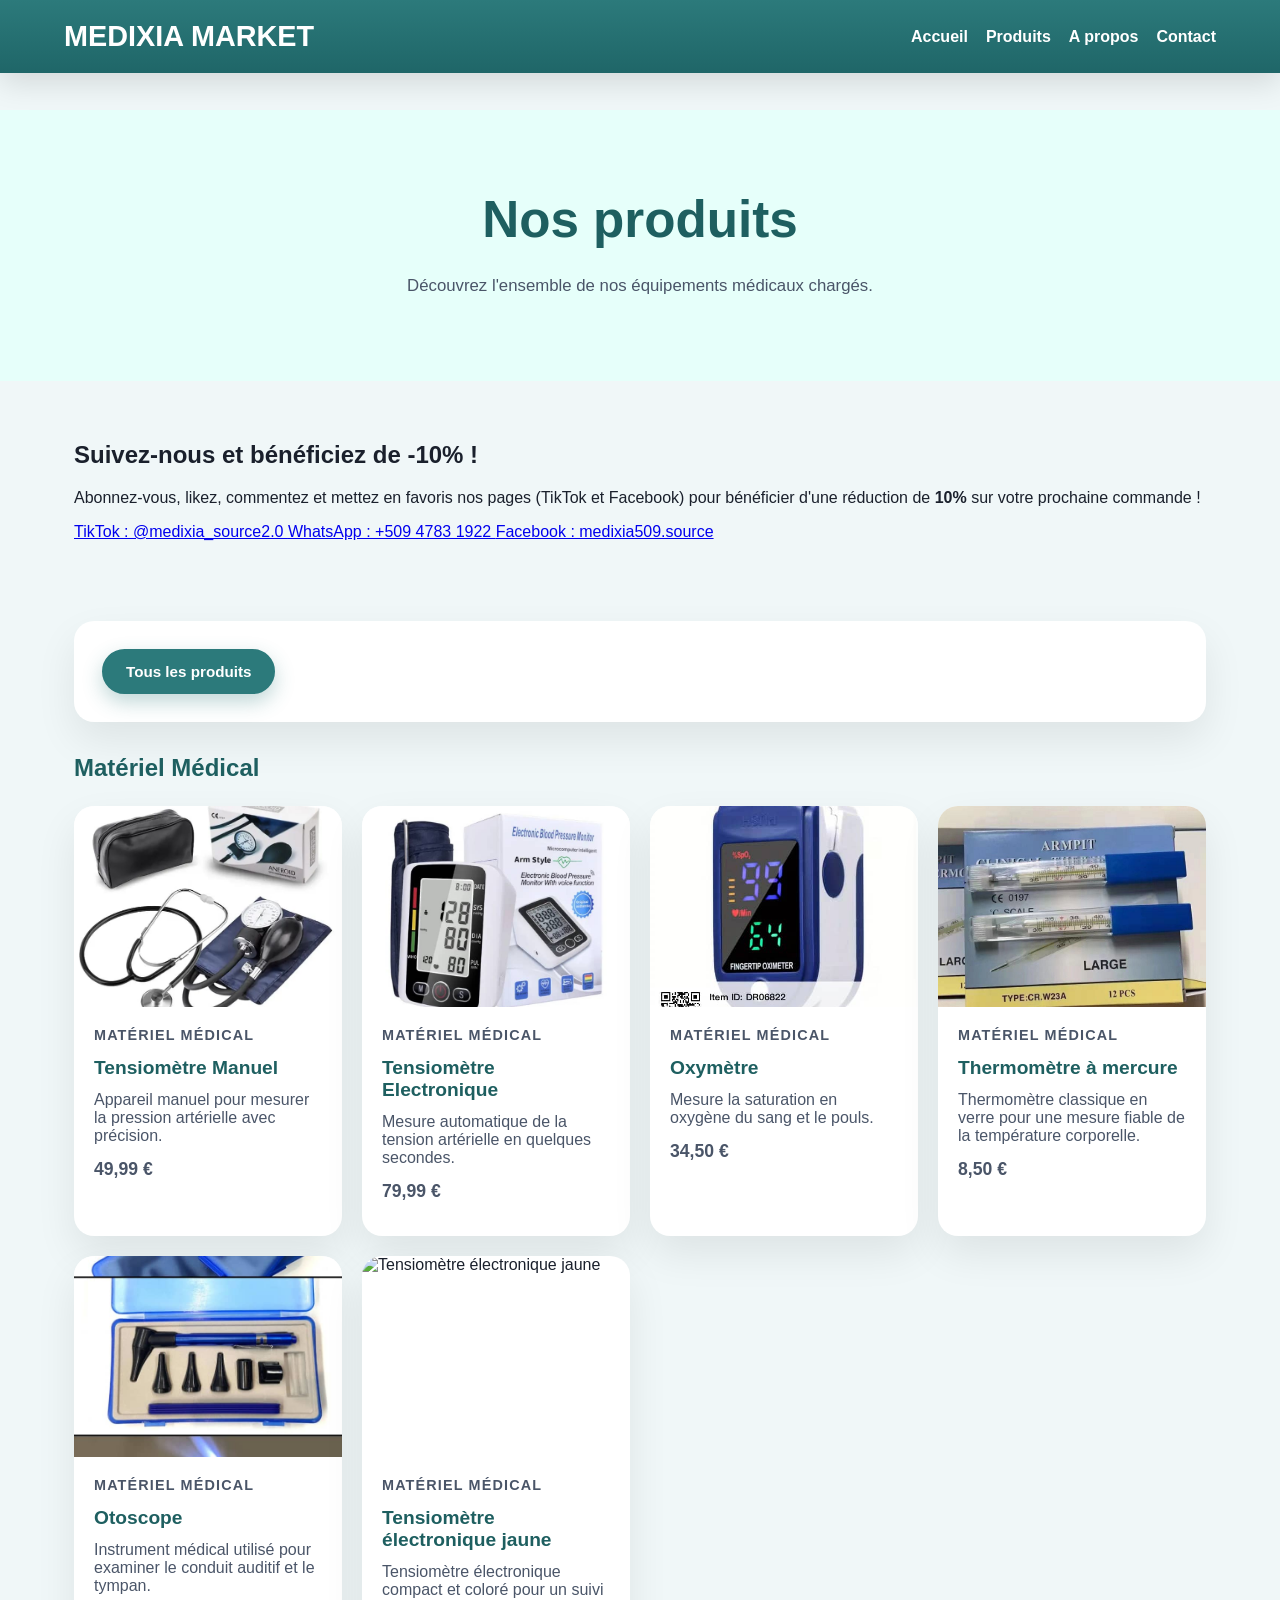
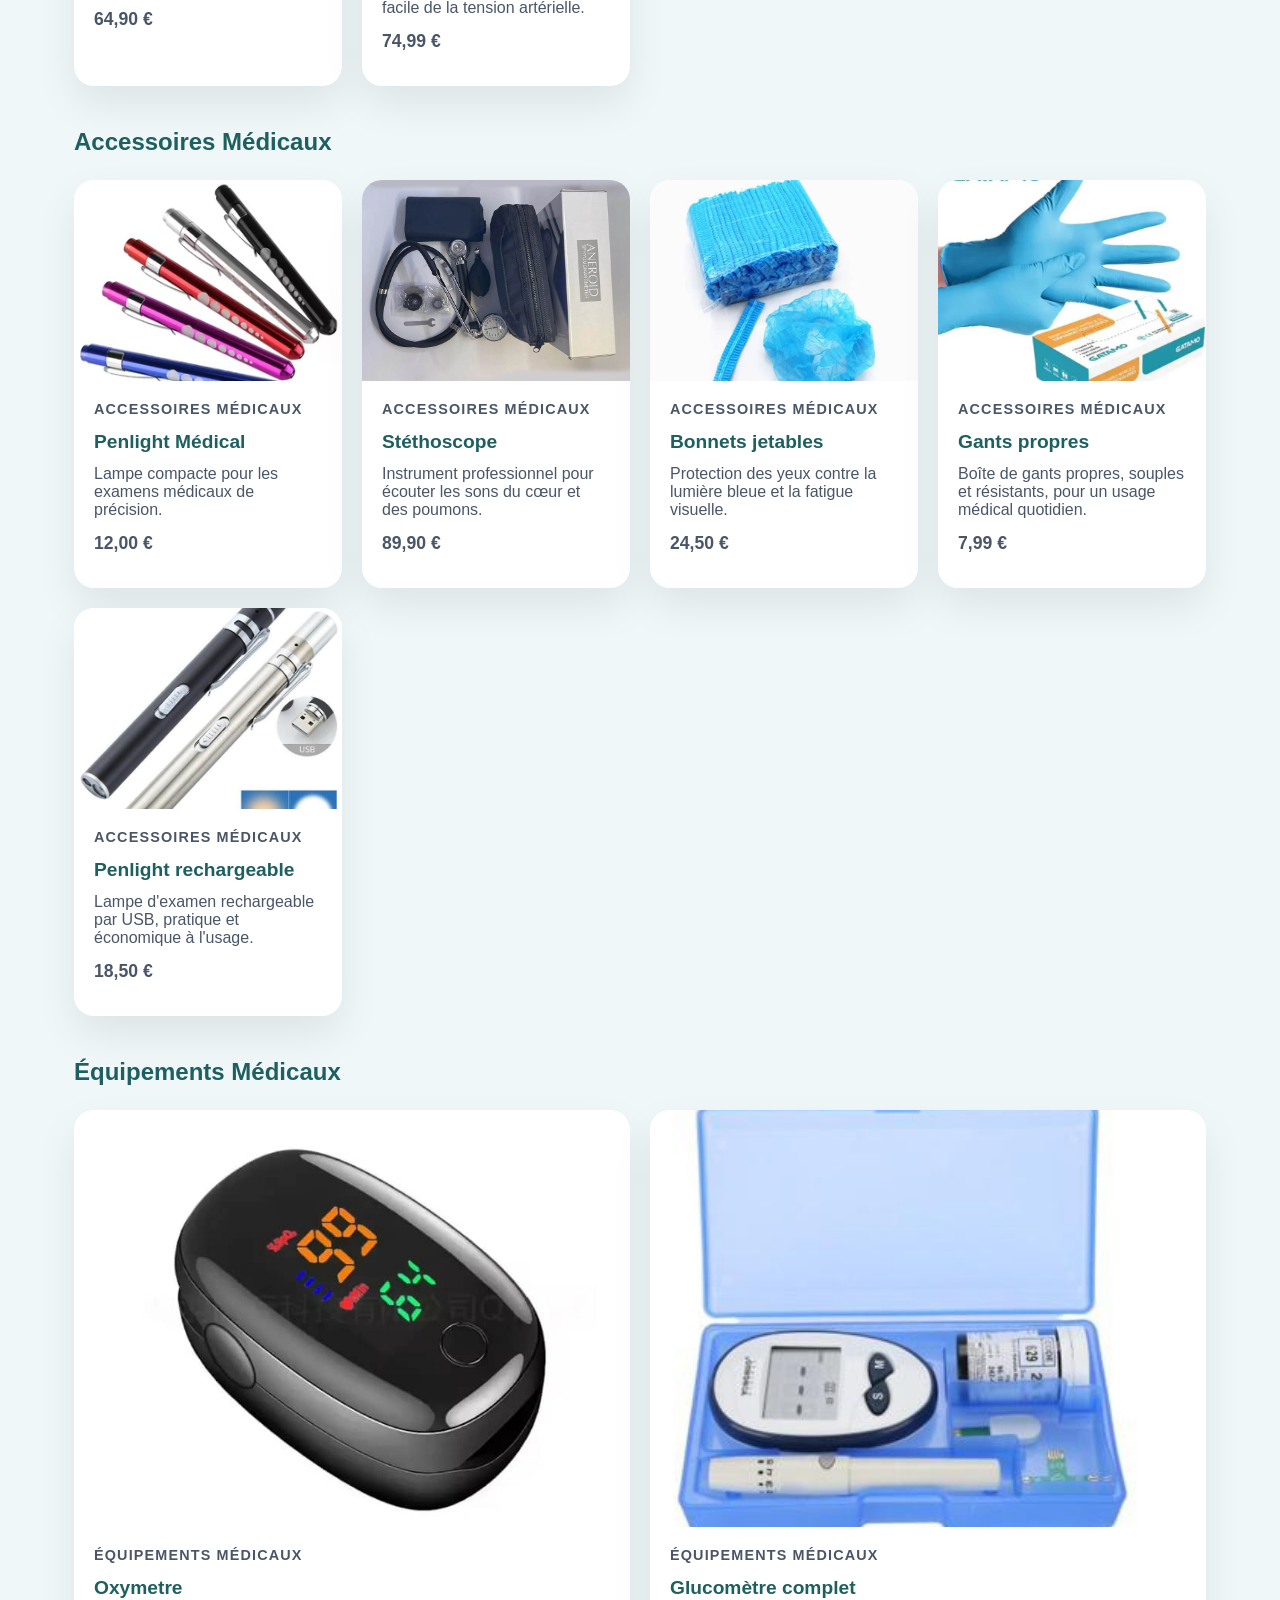
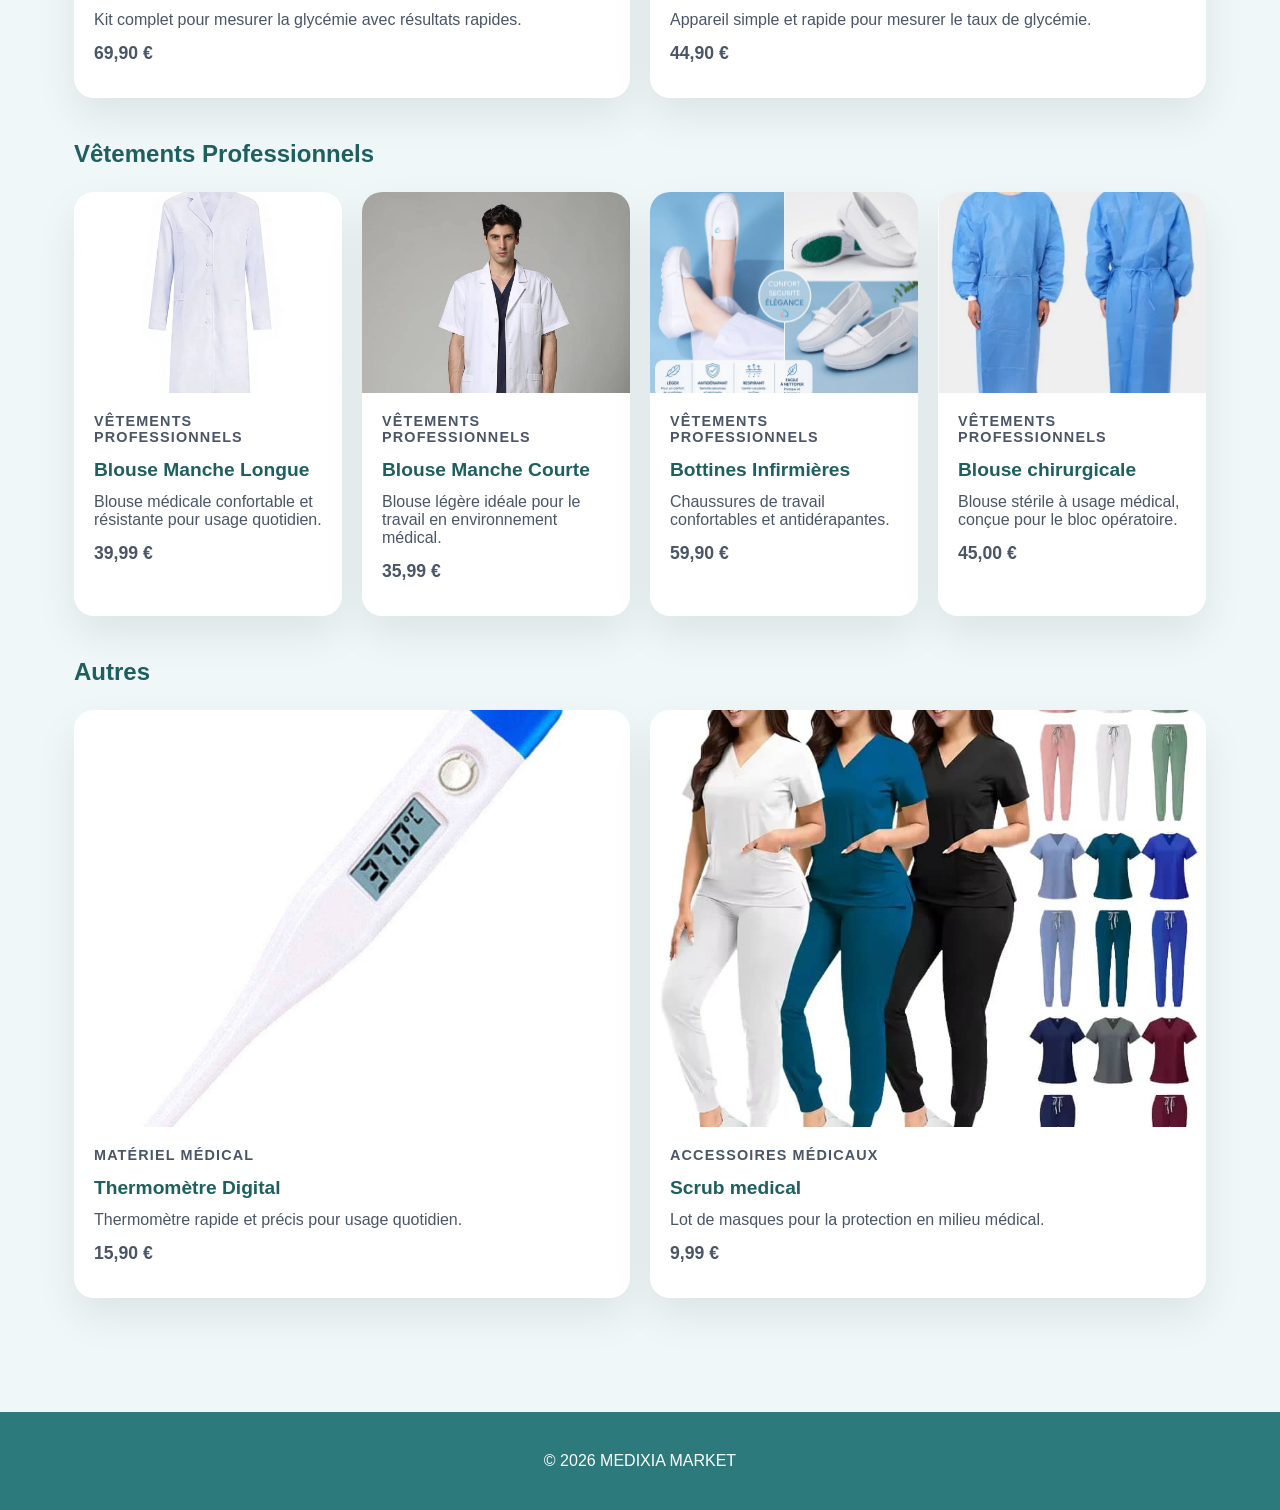
==== commit 29fadac6: "Update image source for surgical mask" ====
--- a/produits.html
+++ b/produits.html
@@ -271,7 +271,7 @@
                         </article>
 
                         <article class="card">
-                            <img src="" alt="Masque Chirurgical">
+                            <img src="sheriff.jpg" alt="Masque Chirurgical">
                             <div class="product-meta">
                                 <p class="category">Accessoires Médicaux</p>
                                 <h3>Scrub medical</h3>
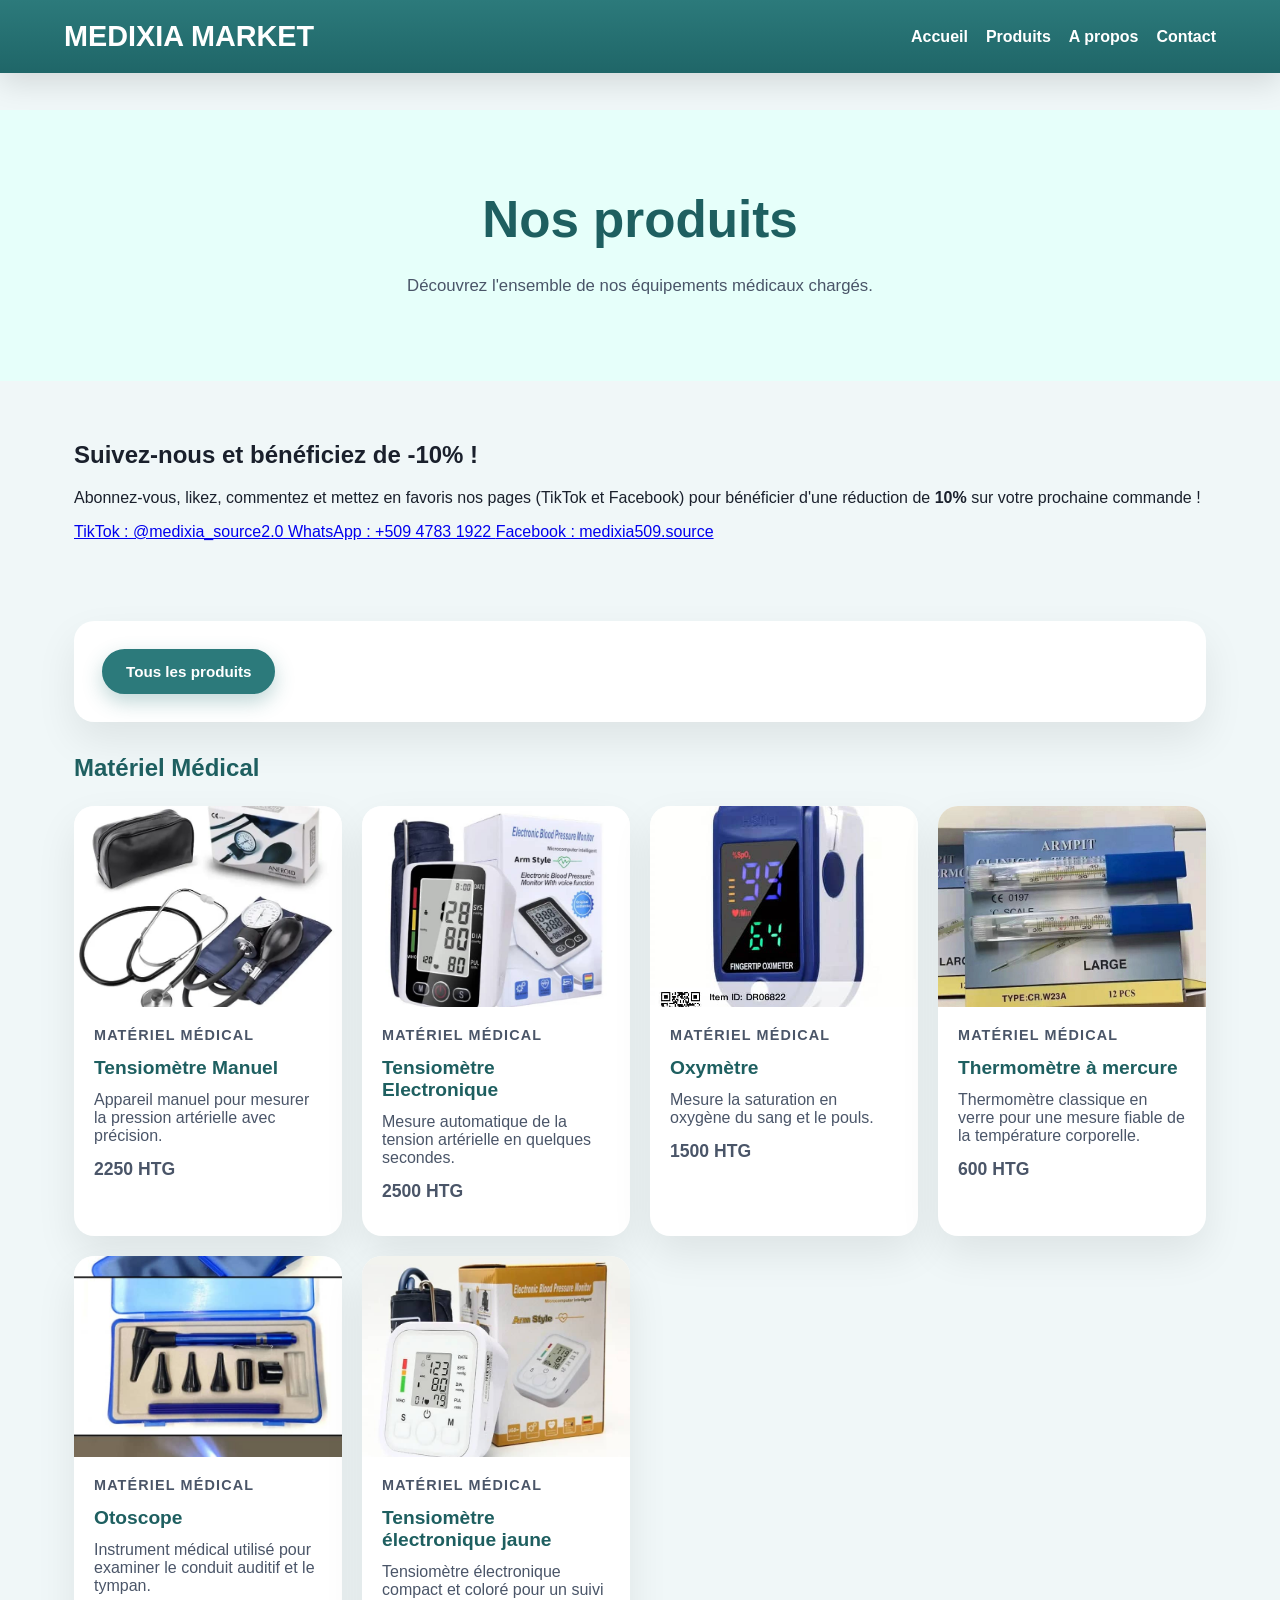
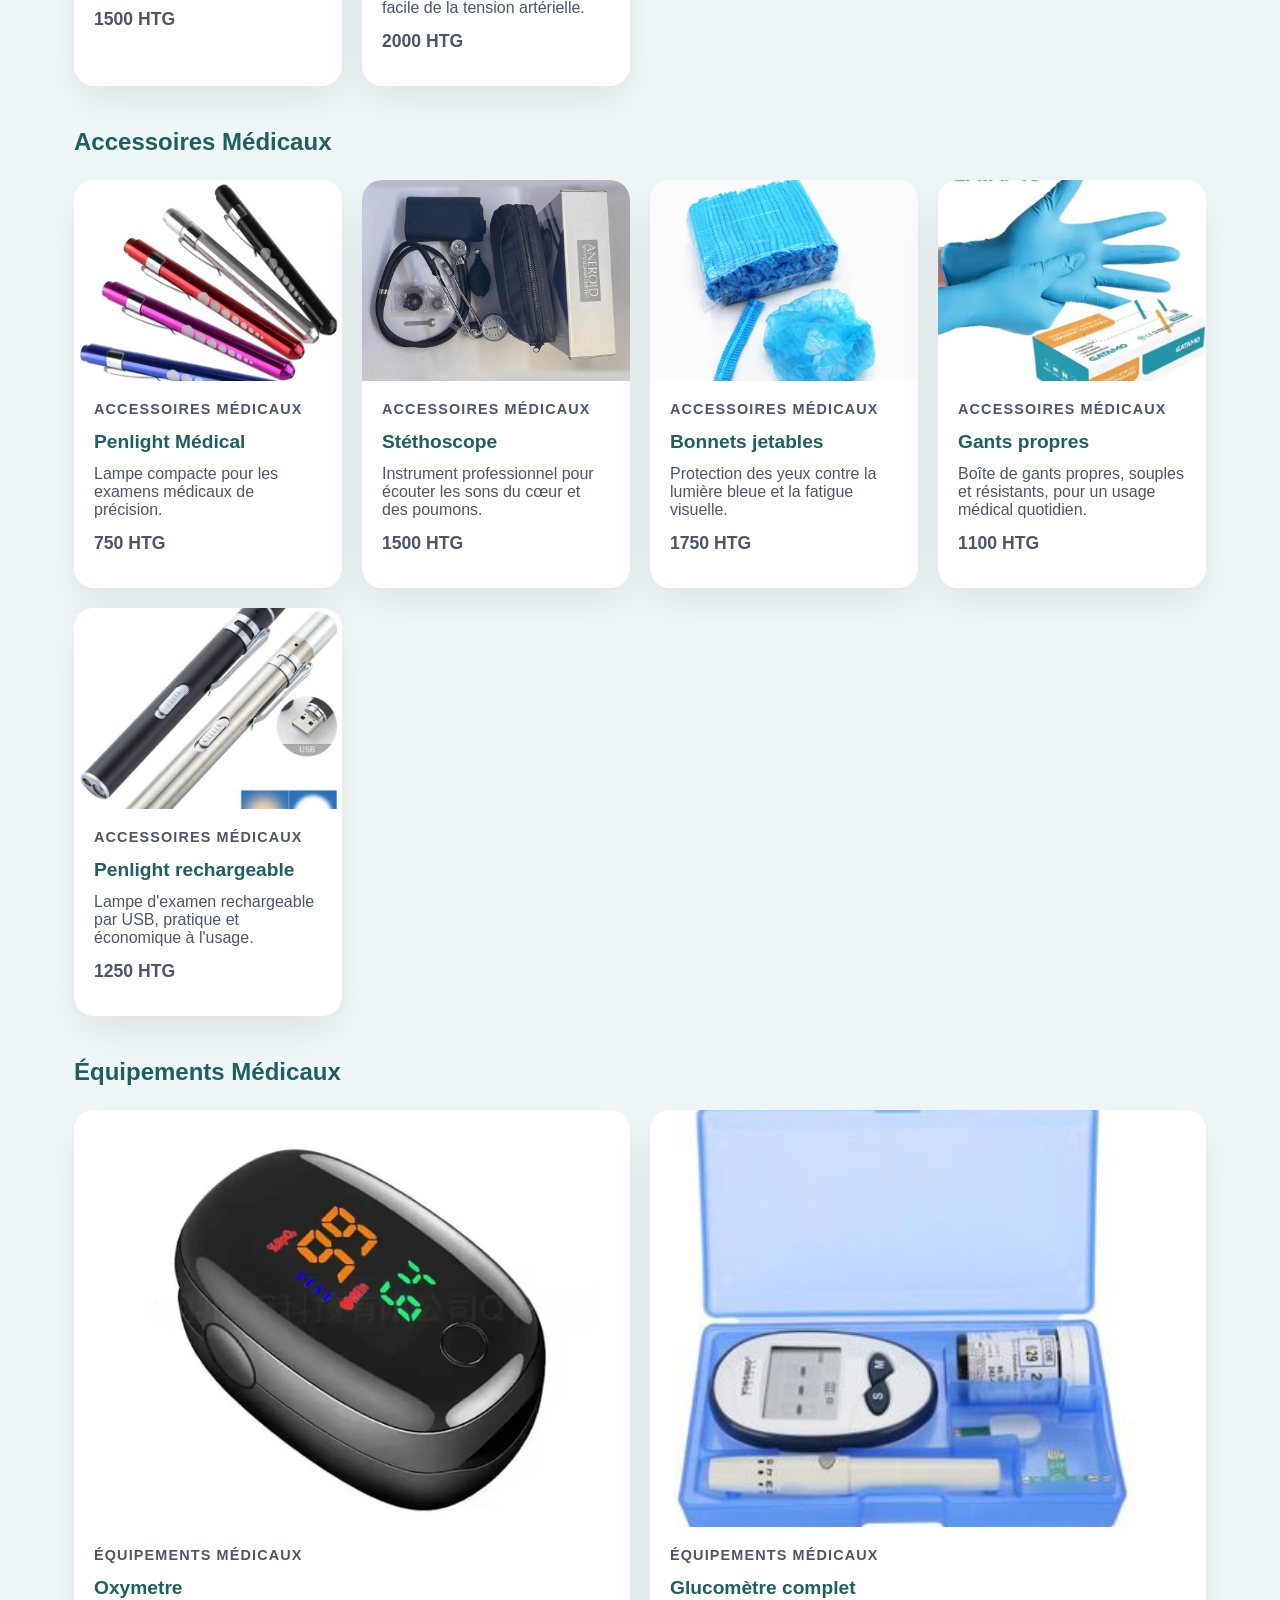
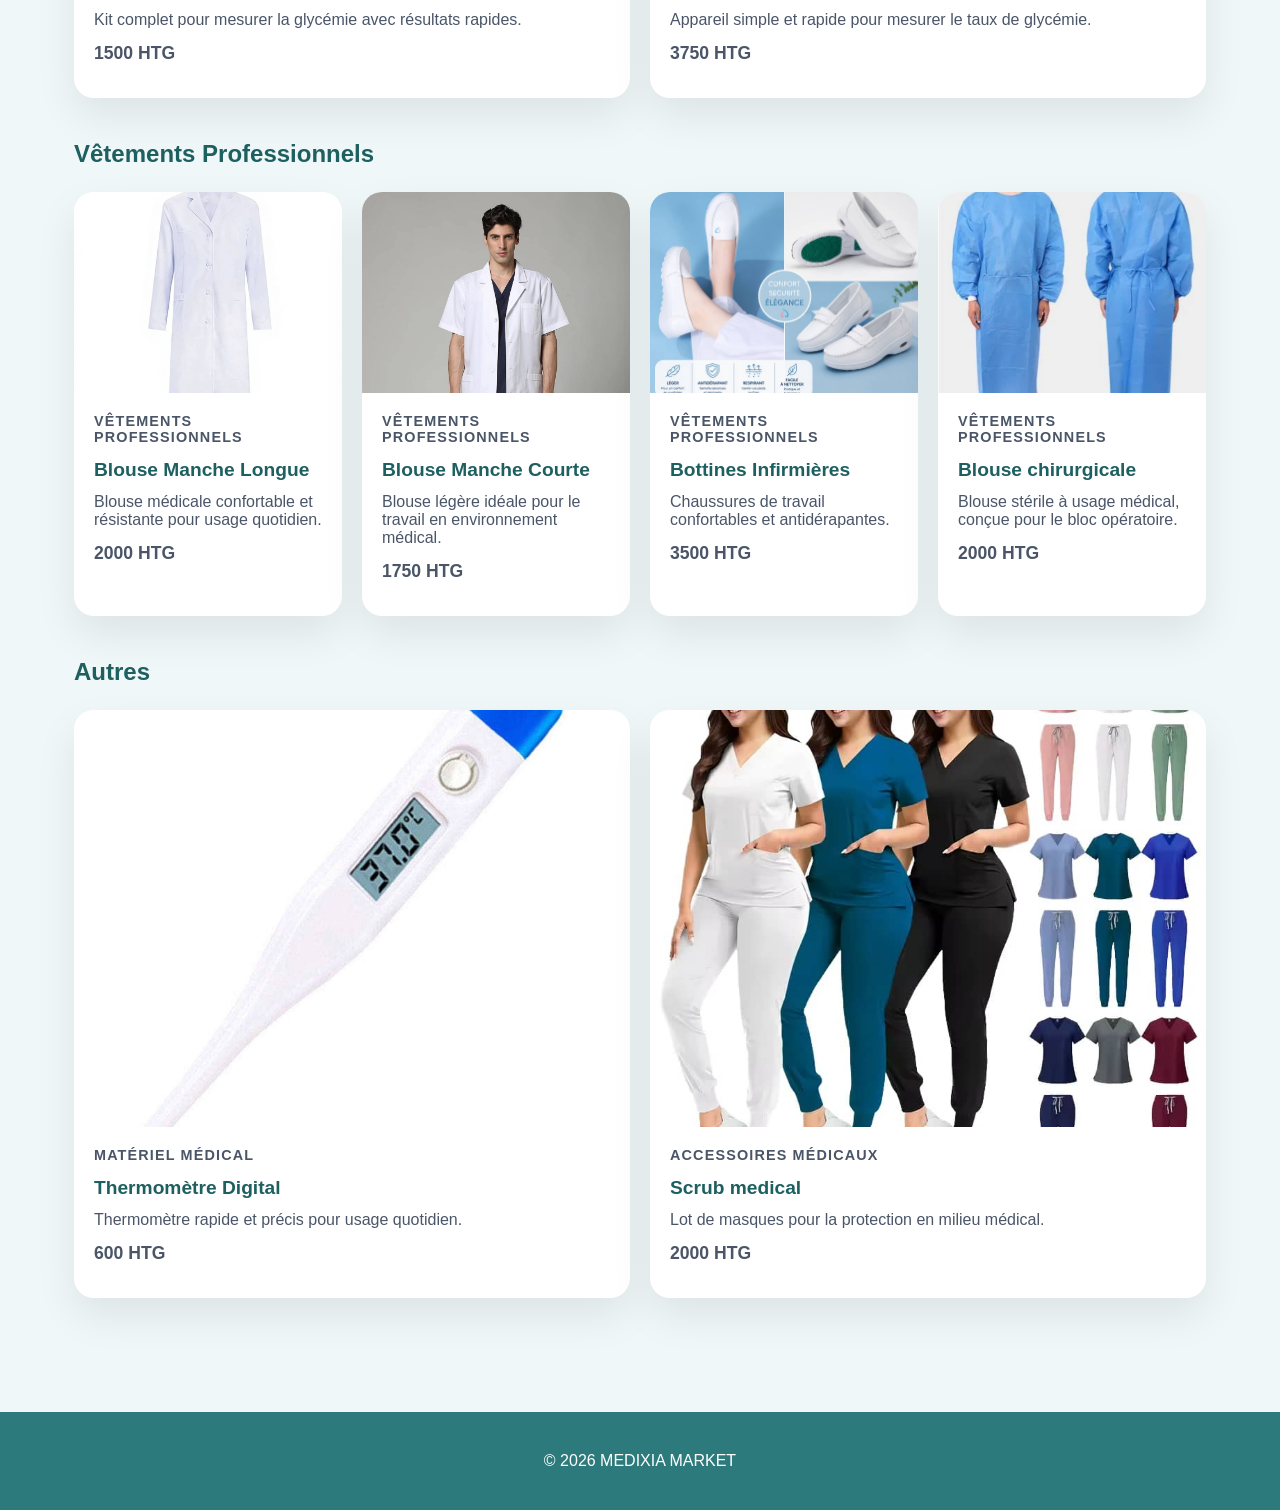
==== commit fad608d5: "Update produits.html" ====
--- a/produits.html
+++ b/produits.html
@@ -76,7 +76,7 @@
                                 <p class="category">Matériel Médical</p>
                                 <h3>Tensiomètre Manuel</h3>
                                 <p>Appareil manuel pour mesurer la pression artérielle avec précision.</p>
-                                <p class="price">49,99 €</p>
+                                <p class="price">2250 HTG</p>
                             </div>
                         </article>
 
@@ -86,7 +86,7 @@
                                 <p class="category">Matériel Médical</p>
                                 <h3>Tensiomètre Electronique</h3>
                                 <p>Mesure automatique de la tension artérielle en quelques secondes.</p>
-                                <p class="price">79,99 €</p>
+                                <p class="price">2500 HTG</p>
                             </div>
                         </article>
 
@@ -96,7 +96,7 @@
                                 <p class="category">Matériel Médical</p>
                                 <h3>Oxymètre</h3>
                                 <p>Mesure la saturation en oxygène du sang et le pouls.</p>
-                                <p class="price">34,50 €</p>
+                                <p class="price">1500 HTG</p>
                             </div>
                         </article>
 
@@ -106,7 +106,7 @@
                                 <p class="category">Matériel Médical</p>
                                 <h3>Thermomètre à mercure</h3>
                                 <p>Thermomètre classique en verre pour une mesure fiable de la température corporelle.</p>
-                                <p class="price">8,50 €</p>
+                                <p class="price">600 HTG</p>
                             </div>
                         </article>
 
@@ -116,17 +116,17 @@
                                 <p class="category">Matériel Médical</p>
                                 <h3>Otoscope</h3>
                                 <p>Instrument médical utilisé pour examiner le conduit auditif et le tympan.</p>
-                                <p class="price">64,90 €</p>
-                            </div>
-                        </article>
-
-                        <article class="card">
-                            <img src="site27.jpg" alt="Tensiomètre électronique jaune">
+                                <p class="price">1500 HTG</p>
+                            </div>
+                        </article>
+
+                        <article class="card">
+                            <img src="sheriff4.jpg" alt="Tensiomètre électronique jaune">
                             <div class="product-meta">
                                 <p class="category">Matériel Médical</p>
                                 <h3>Tensiomètre électronique jaune</h3>
                                 <p>Tensiomètre électronique compact et coloré pour un suivi facile de la tension artérielle.</p>
-                                <p class="price">74,99 €</p>
+                                <p class="price">2000 HTG</p>
                             </div>
                         </article>
                     </div>
@@ -141,7 +141,7 @@
                                 <p class="category">Accessoires Médicaux</p>
                                 <h3>Penlight Médical</h3>
                                 <p>Lampe compacte pour les examens médicaux de précision.</p>
-                                <p class="price">12,00 €</p>
+                                <p class="price">750 HTG</p>
                             </div>
                         </article>
 
@@ -151,7 +151,7 @@
                                 <p class="category">Accessoires Médicaux</p>
                                 <h3>Stéthoscope</h3>
                                 <p>Instrument professionnel pour écouter les sons du cœur et des poumons.</p>
-                                <p class="price">89,90 €</p>
+                                <p class="price">1500 HTG</p>
                             </div>
                         </article>
 
@@ -161,7 +161,7 @@
                                 <p class="category">Accessoires Médicaux</p>
                                 <h3>Bonnets jetables</h3>
                                 <p>Protection des yeux contre la lumière bleue et la fatigue visuelle.</p>
-                                <p class="price">24,50 €</p>
+                                <p class="price">1750 HTG</p>
                             </div>
                         </article>
 
@@ -171,7 +171,7 @@
                                 <p class="category">Accessoires Médicaux</p>
                                 <h3>Gants propres</h3>
                                 <p>Boîte de gants propres, souples et résistants, pour un usage médical quotidien.</p>
-                                <p class="price">7,99 €</p>
+                                <p class="price">1100 HTG</p>
                             </div>
                         </article>
 
@@ -181,7 +181,7 @@
                                 <p class="category">Accessoires Médicaux</p>
                                 <h3>Penlight rechargeable</h3>
                                 <p>Lampe d'examen rechargeable par USB, pratique et économique à l'usage.</p>
-                                <p class="price">18,50 €</p>
+                                <p class="price">1250 HTG</p>
                             </div>
                         </article>
                     </div>
@@ -196,7 +196,7 @@
                                 <p class="category">Équipements Médicaux</p>
                                 <h3>Oxymetre</h3>
                                 <p>Kit complet pour mesurer la glycémie avec résultats rapides.</p>
-                                <p class="price">69,90 €</p>
+                                <p class="price">1500 HTG</p>
                             </div>
                         </article>
 
@@ -206,7 +206,7 @@
                                 <p class="category">Équipements Médicaux</p>
                                 <h3>Glucomètre complet</h3>
                                 <p>Appareil simple et rapide pour mesurer le taux de glycémie.</p>
-                                <p class="price">44,90 €</p>
+                                <p class="price">3750 HTG</p>
                             </div>
                         </article>
                     </div>
@@ -221,7 +221,7 @@
                                 <p class="category">Vêtements Professionnels</p>
                                 <h3>Blouse Manche Longue</h3>
                                 <p>Blouse médicale confortable et résistante pour usage quotidien.</p>
-                                <p class="price">39,99 €</p>
+                                <p class="price">2000 HTG</p>
                             </div>
                         </article>
 
@@ -231,7 +231,7 @@
                                 <p class="category">Vêtements Professionnels</p>
                                 <h3>Blouse Manche Courte</h3>
                                 <p>Blouse légère idéale pour le travail en environnement médical.</p>
-                                <p class="price">35,99 €</p>
+                                <p class="price">1750 HTG</p>
                             </div>
                         </article>
 
@@ -241,7 +241,7 @@
                                 <p class="category">Vêtements Professionnels</p>
                                 <h3>Bottines Infirmières</h3>
                                 <p>Chaussures de travail confortables et antidérapantes.</p>
-                                <p class="price">59,90 €</p>
+                                <p class="price">3500 HTG</p>
                             </div>
                         </article>
 
@@ -251,7 +251,7 @@
                                 <p class="category">Vêtements Professionnels</p>
                                 <h3>Blouse chirurgicale</h3>
                                 <p>Blouse stérile à usage médical, conçue pour le bloc opératoire.</p>
-                                <p class="price">45,00 €</p>
+                                <p class="price">2000 HTG</p>
                             </div>
                         </article>
                     </div>
@@ -266,7 +266,7 @@
                                 <p class="category">Matériel Médical</p>
                                 <h3>Thermomètre Digital</h3>
                                 <p>Thermomètre rapide et précis pour usage quotidien.</p>
-                                <p class="price">15,90 €</p>
+                                <p class="price">600 HTG</p>
                             </div>
                         </article>
 
@@ -276,7 +276,7 @@
                                 <p class="category">Accessoires Médicaux</p>
                                 <h3>Scrub medical</h3>
                                 <p>Lot de masques pour la protection en milieu médical.</p>
-                                <p class="price">9,99 €</p>
+                                <p class="price">2000 HTG</p>
                             </div>
                         </article>
                     </div>
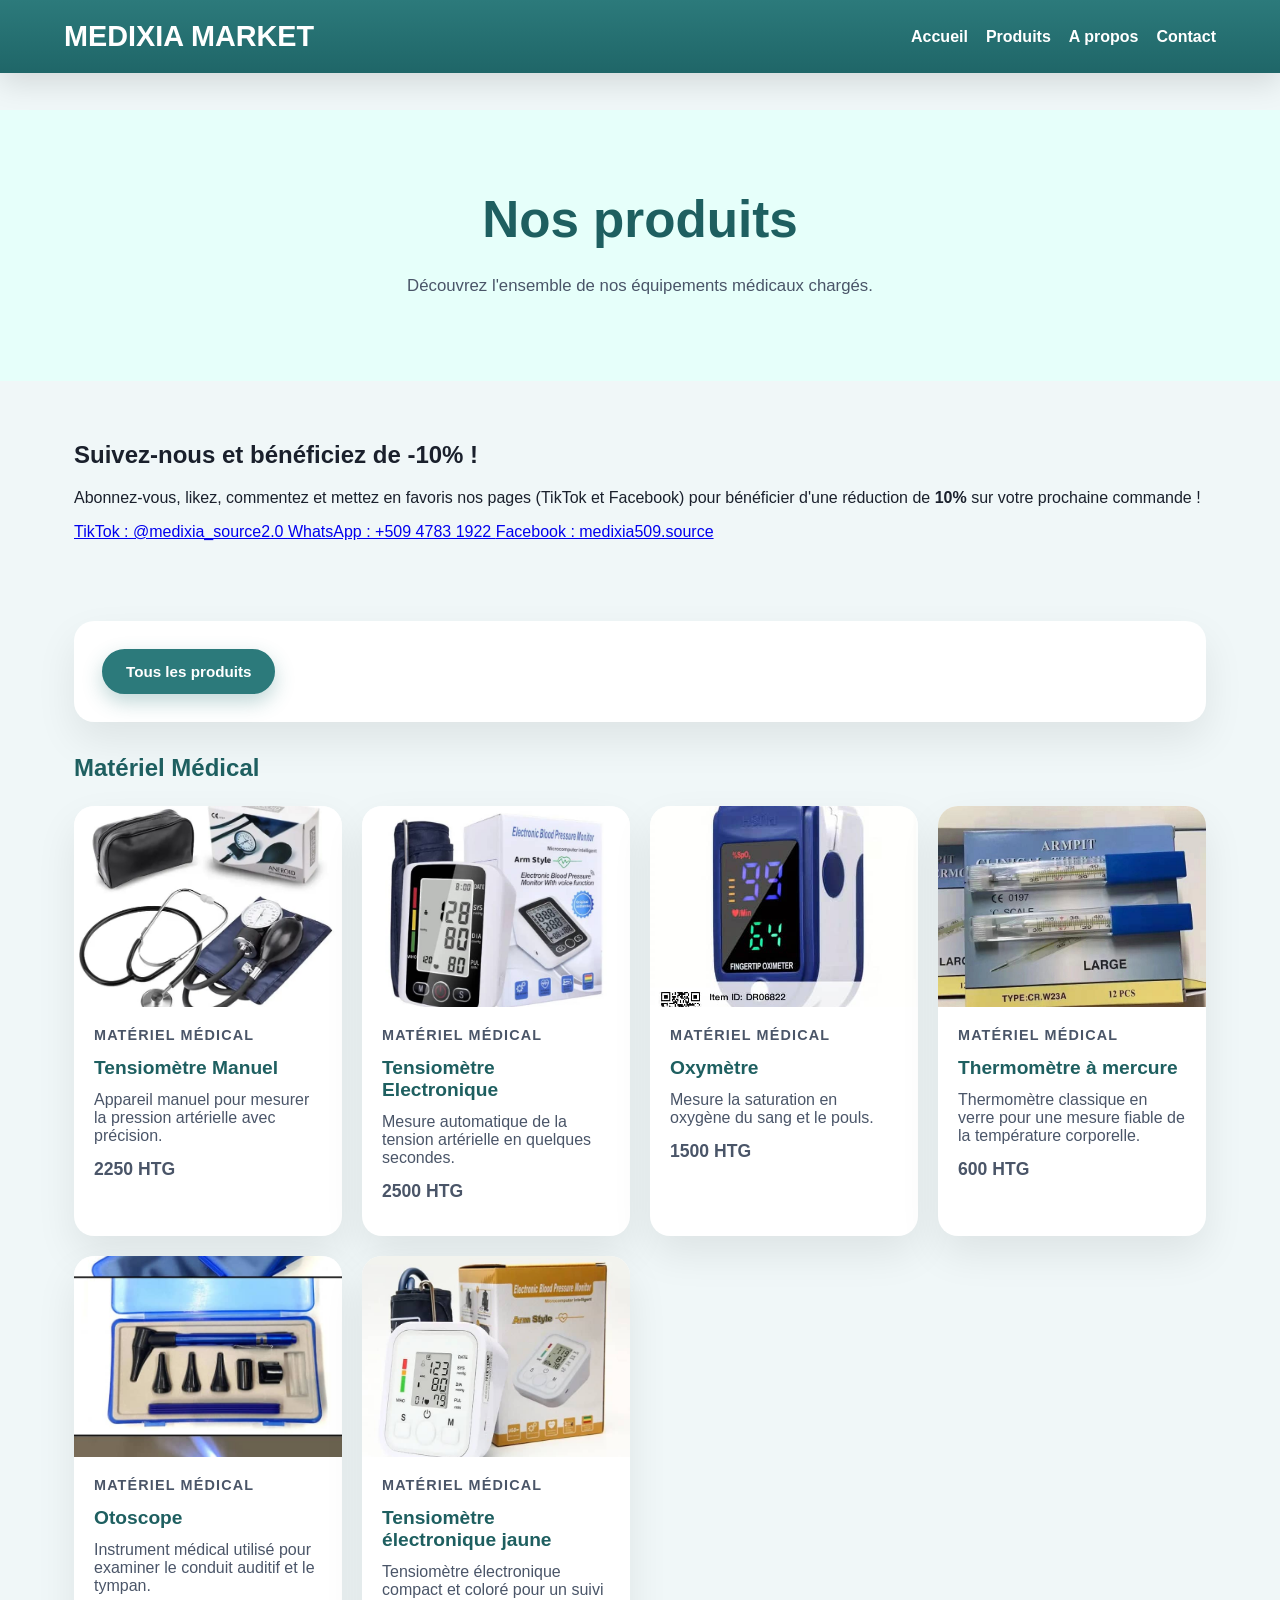
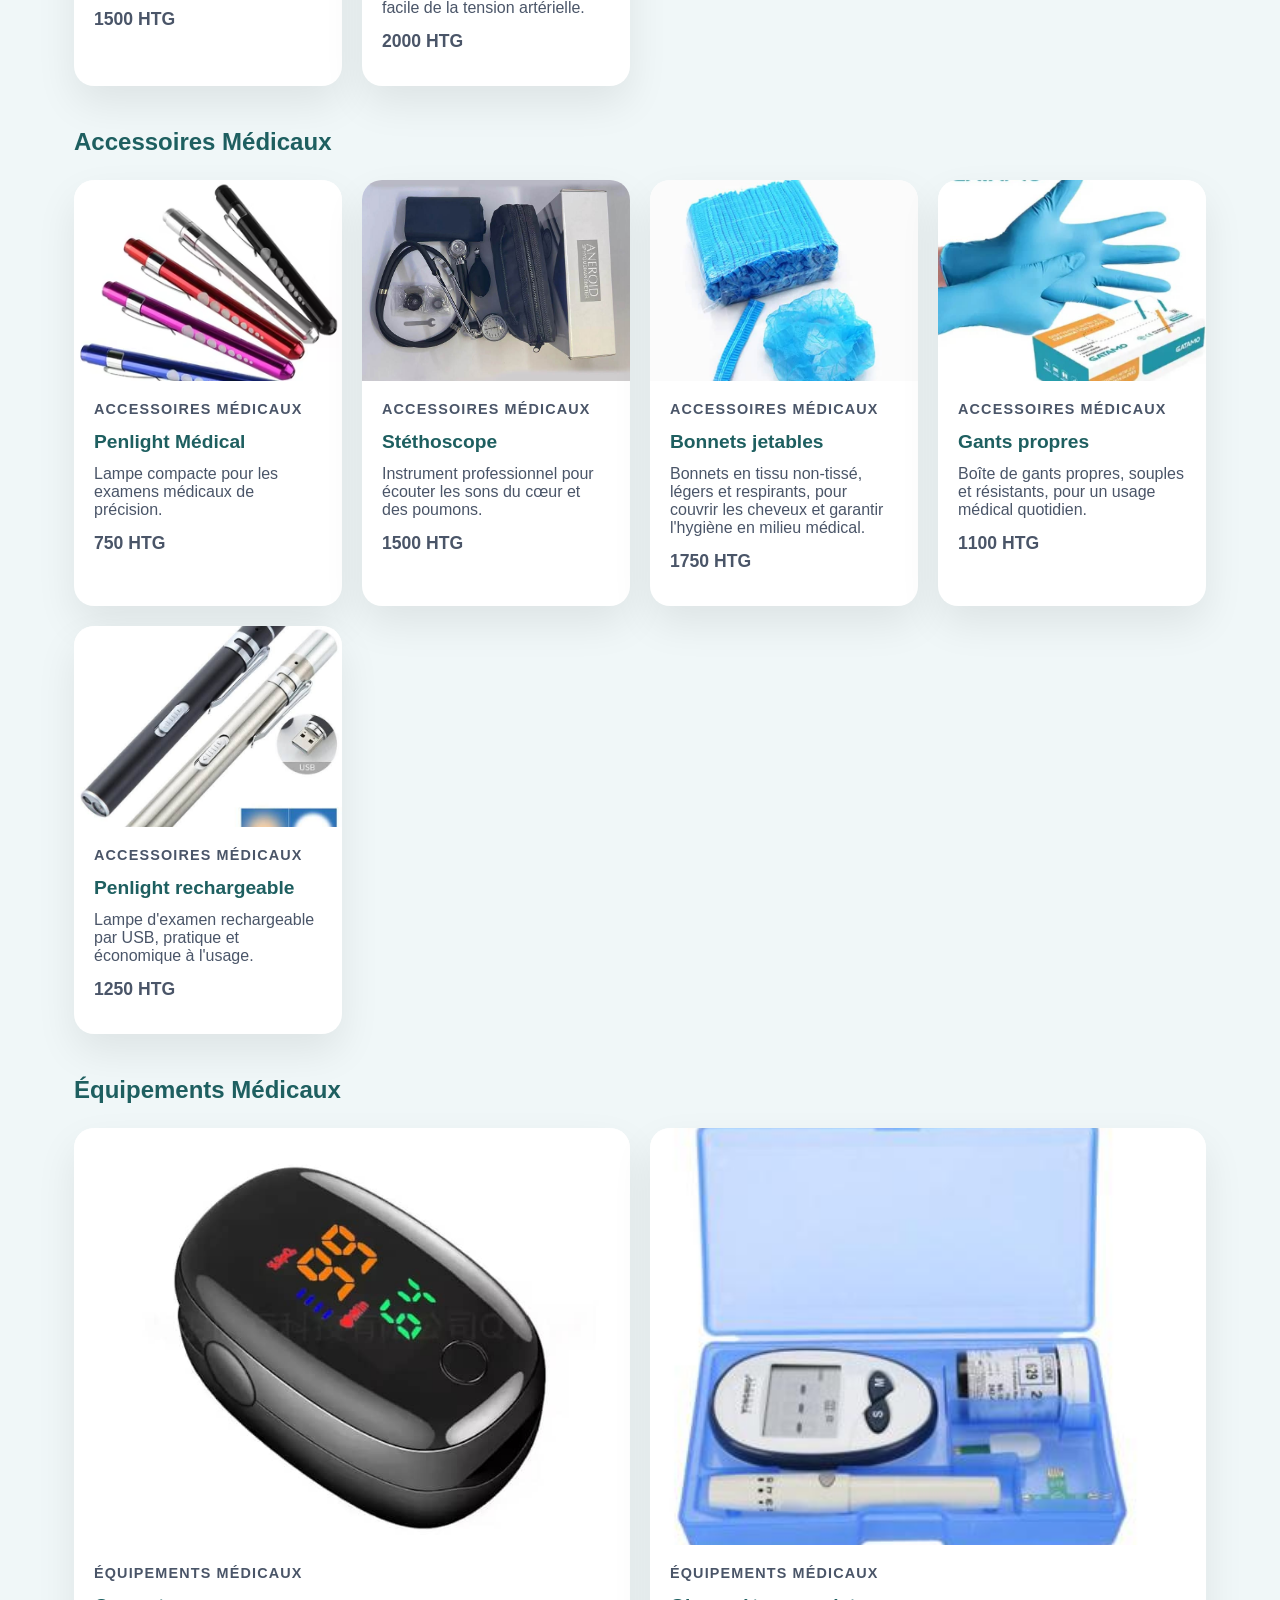
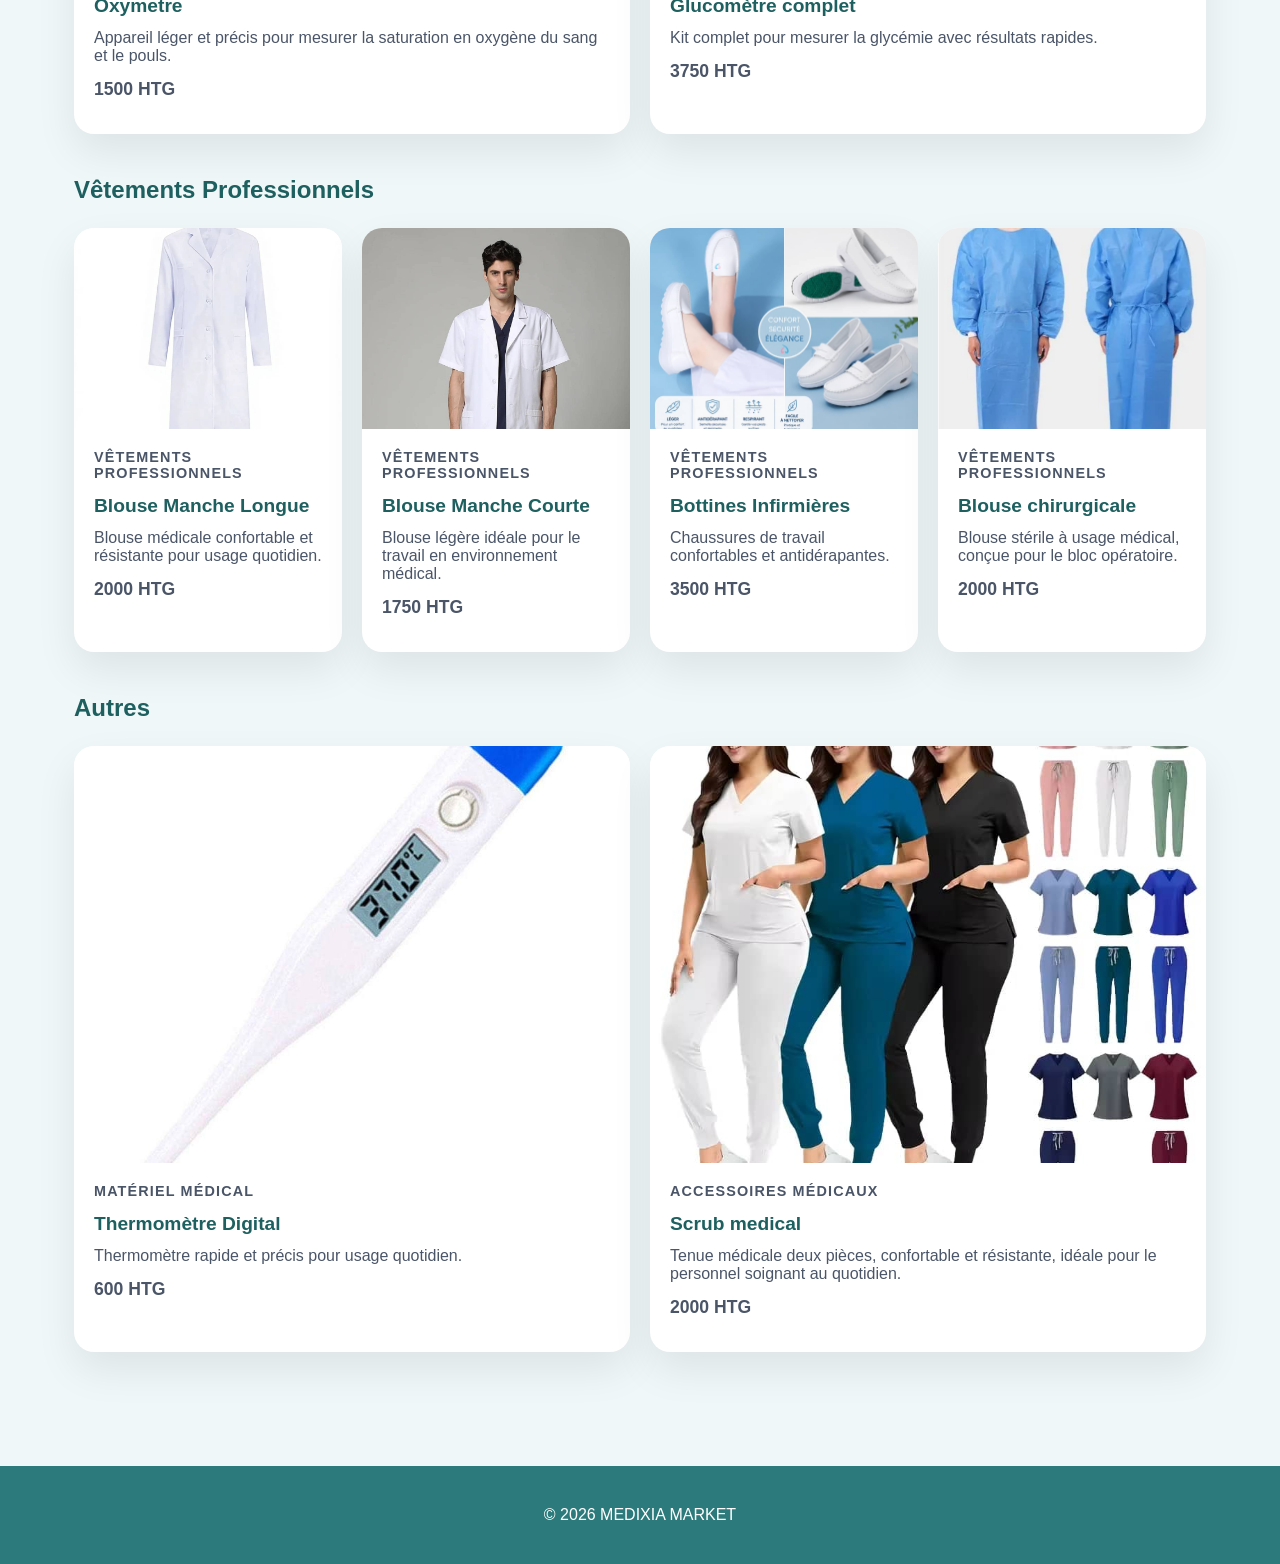
==== commit bb3b9469: "Revise product details in produits.html Updated product images and descriptions for medical accessor" ====
--- a/produits.html
+++ b/produits.html
@@ -156,11 +156,11 @@
                         </article>
 
                         <article class="card">
-                            <img src="site6.jpg" alt="Lunettes de protection">
+                            <img src="site6.jpg" alt="Bonnets jetables">
                             <div class="product-meta">
                                 <p class="category">Accessoires Médicaux</p>
                                 <h3>Bonnets jetables</h3>
-                                <p>Protection des yeux contre la lumière bleue et la fatigue visuelle.</p>
+                                <p>Bonnets en tissu non-tissé, légers et respirants, pour couvrir les cheveux et garantir l'hygiène en milieu médical.</p>
                                 <p class="price">1750 HTG</p>
                             </div>
                         </article>
@@ -191,21 +191,21 @@
                     <h2>Équipements Médicaux</h2>
                     <div class="products">
                         <article class="card">
-                            <img src="site12.jpg" alt="Glucomètre Complet">
+                            <img src="site12.jpg" alt="Oxymètre">
                             <div class="product-meta">
                                 <p class="category">Équipements Médicaux</p>
                                 <h3>Oxymetre</h3>
-                                <p>Kit complet pour mesurer la glycémie avec résultats rapides.</p>
+                                <p>Appareil léger et précis pour mesurer la saturation en oxygène du sang et le pouls.</p>
                                 <p class="price">1500 HTG</p>
                             </div>
                         </article>
 
                         <article class="card">
-                            <img src="site14.jpg" alt="Glucomètre">
+                            <img src="site14.jpg" alt="Glucomètre complet">
                             <div class="product-meta">
                                 <p class="category">Équipements Médicaux</p>
                                 <h3>Glucomètre complet</h3>
-                                <p>Appareil simple et rapide pour mesurer le taux de glycémie.</p>
+                                <p>Kit complet pour mesurer la glycémie avec résultats rapides.</p>
                                 <p class="price">3750 HTG</p>
                             </div>
                         </article>
@@ -271,11 +271,11 @@
                         </article>
 
                         <article class="card">
-                            <img src="sheriff.jpg" alt="Masque Chirurgical">
+                            <img src="sheriff.jpg" alt="Scrub medical">
                             <div class="product-meta">
                                 <p class="category">Accessoires Médicaux</p>
                                 <h3>Scrub medical</h3>
-                                <p>Lot de masques pour la protection en milieu médical.</p>
+                                <p>Tenue médicale deux pièces, confortable et résistante, idéale pour le personnel soignant au quotidien.</p>
                                 <p class="price">2000 HTG</p>
                             </div>
                         </article>
